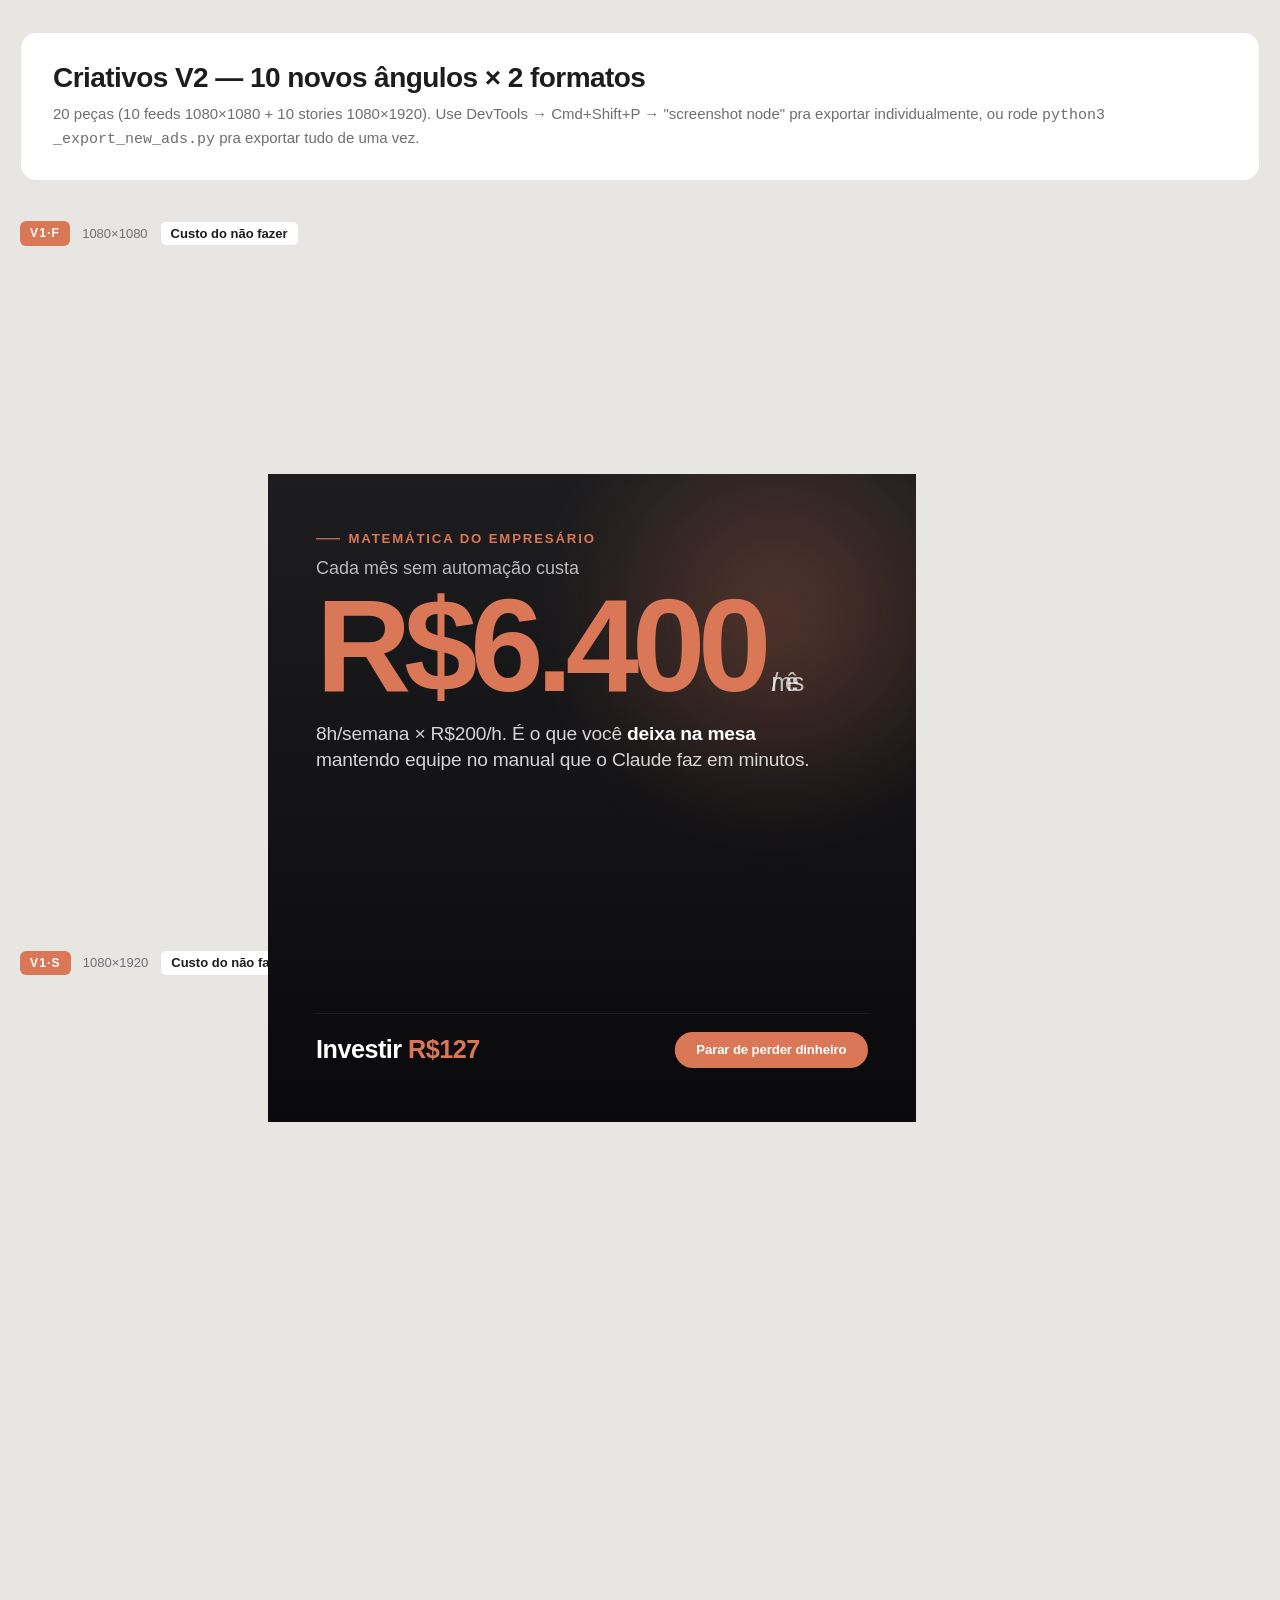
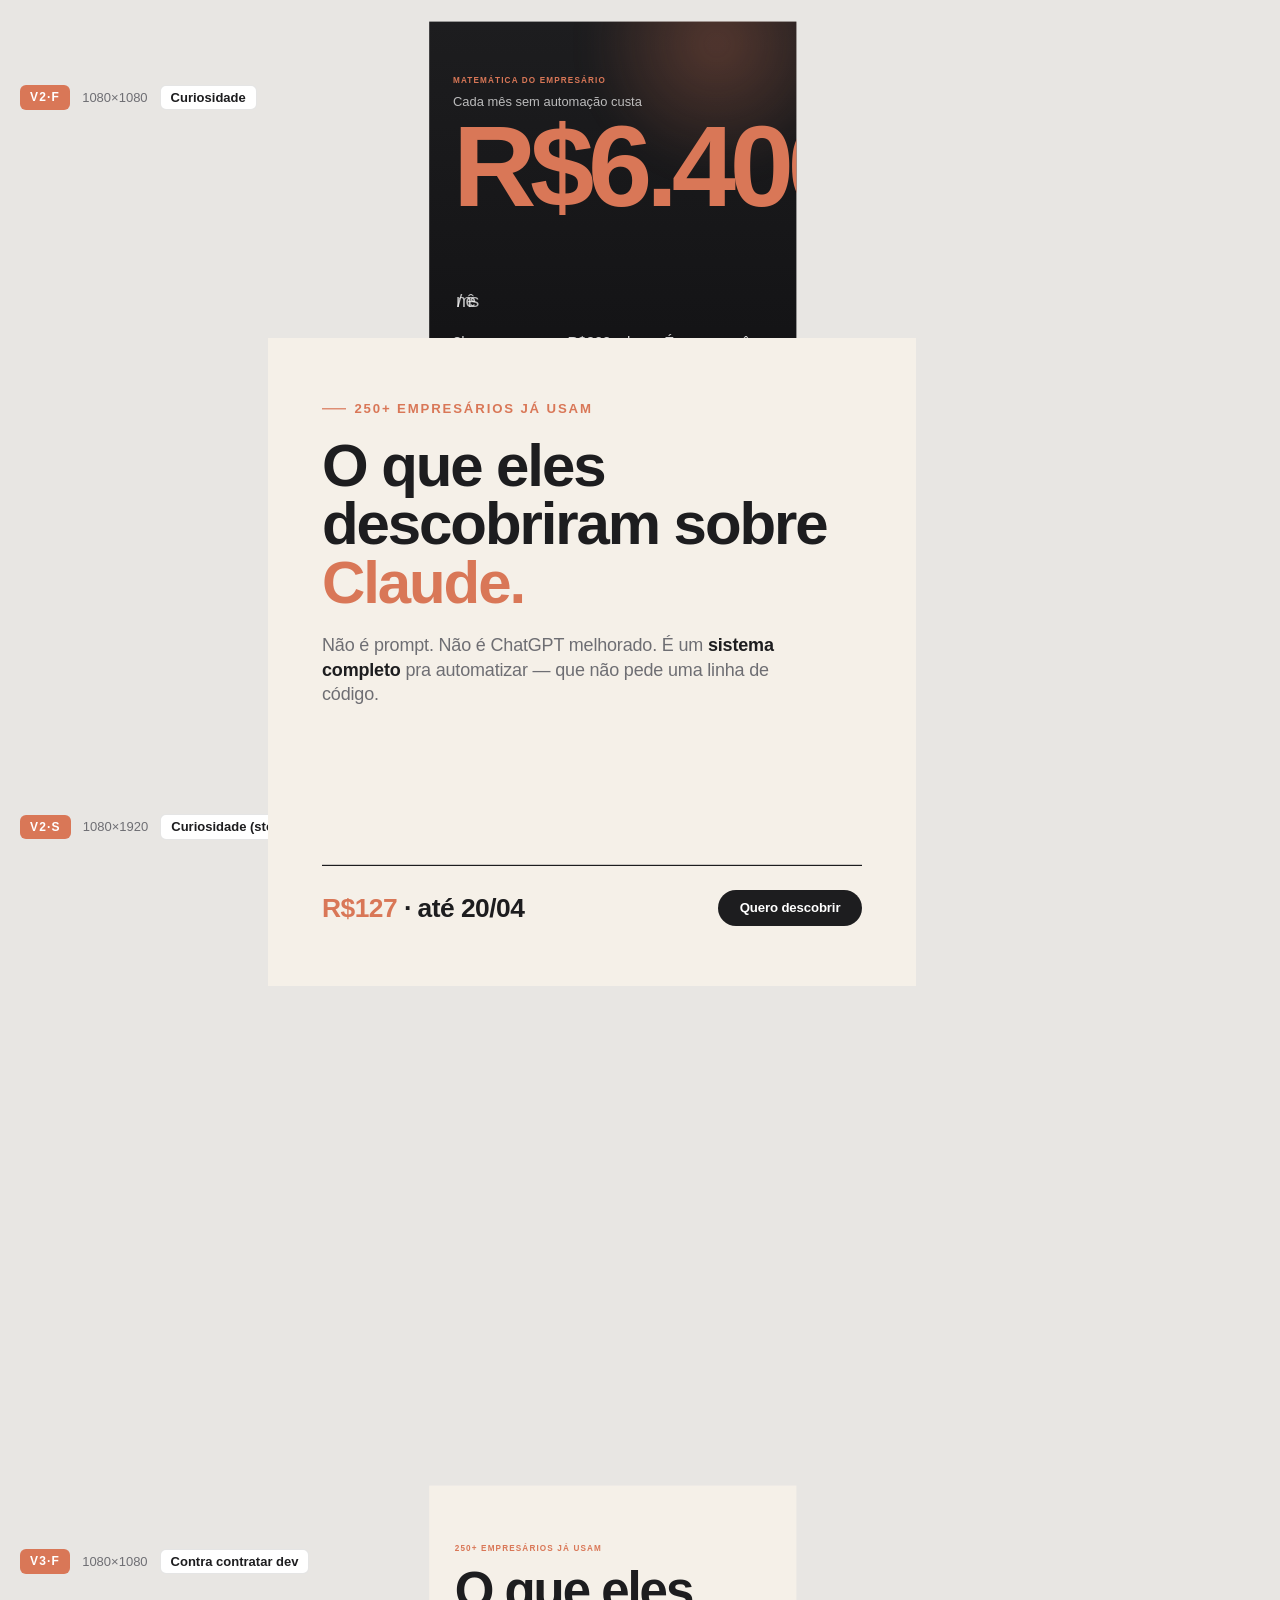
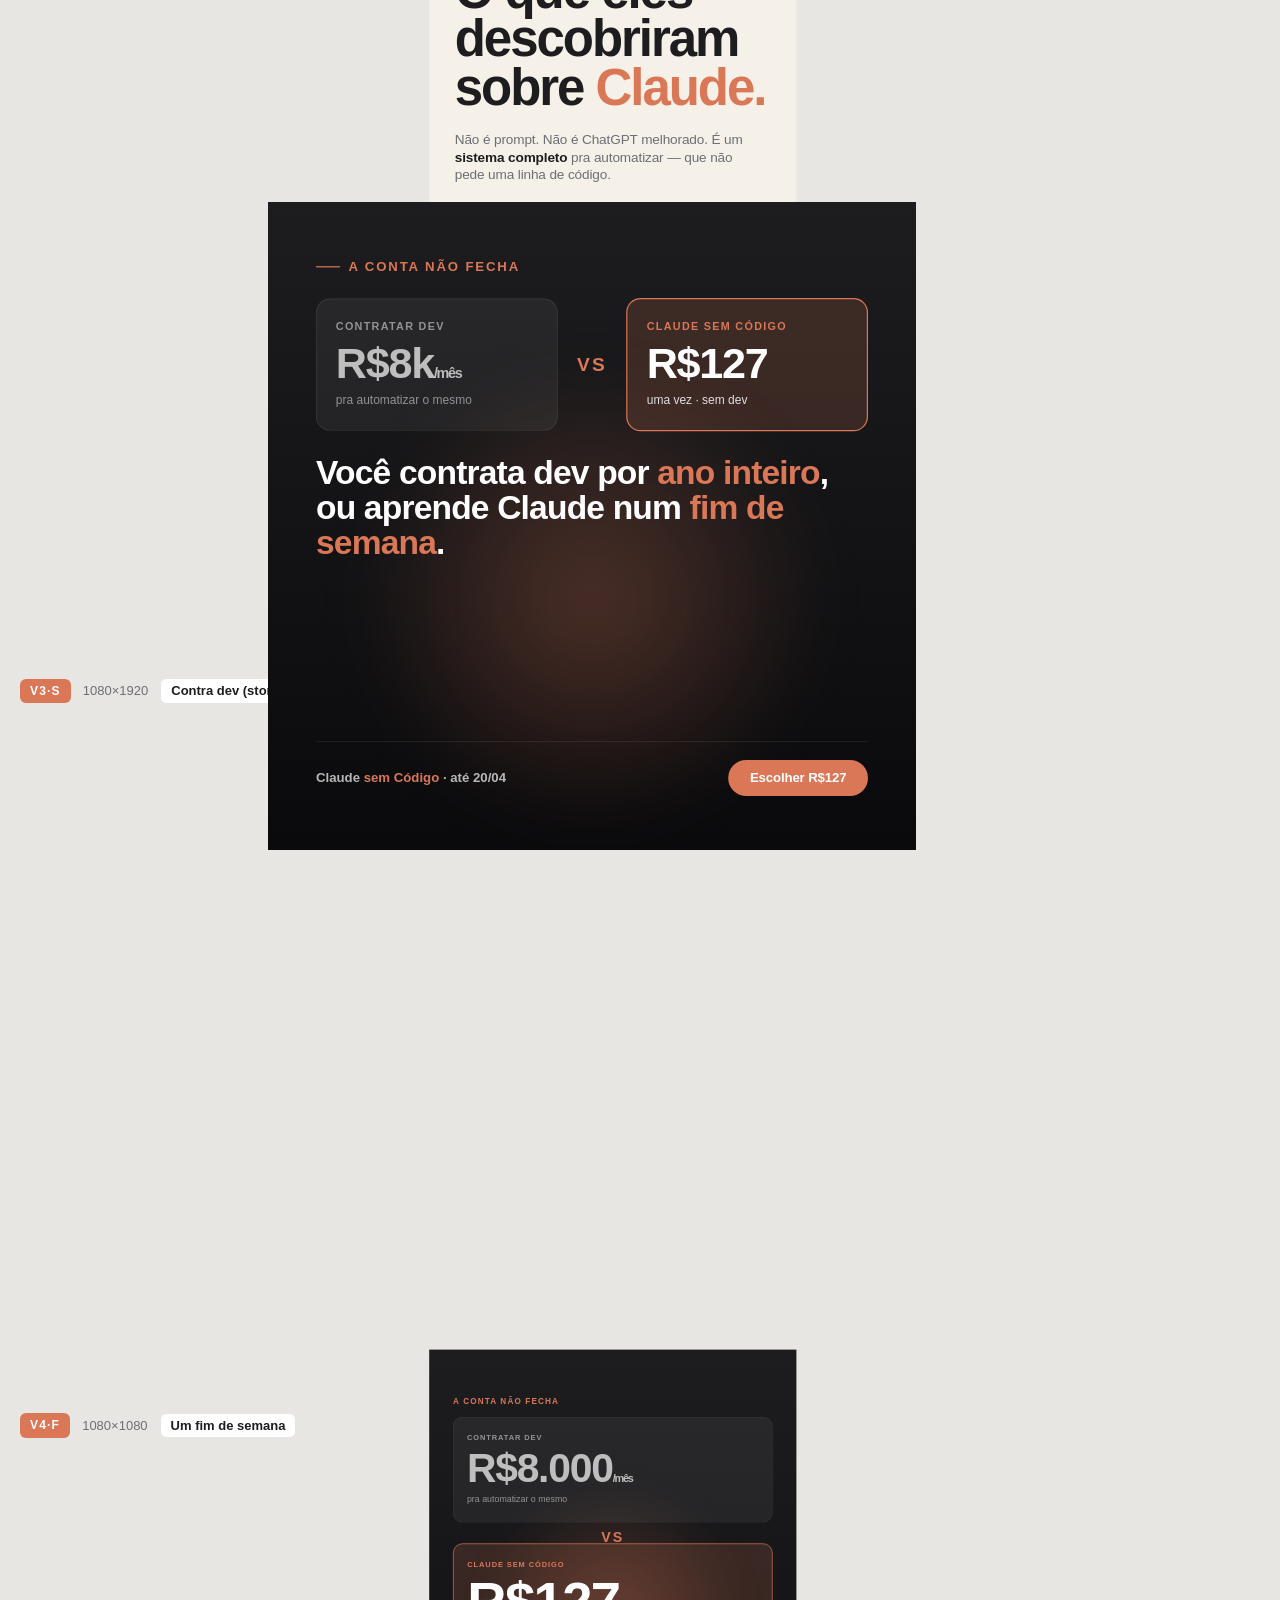
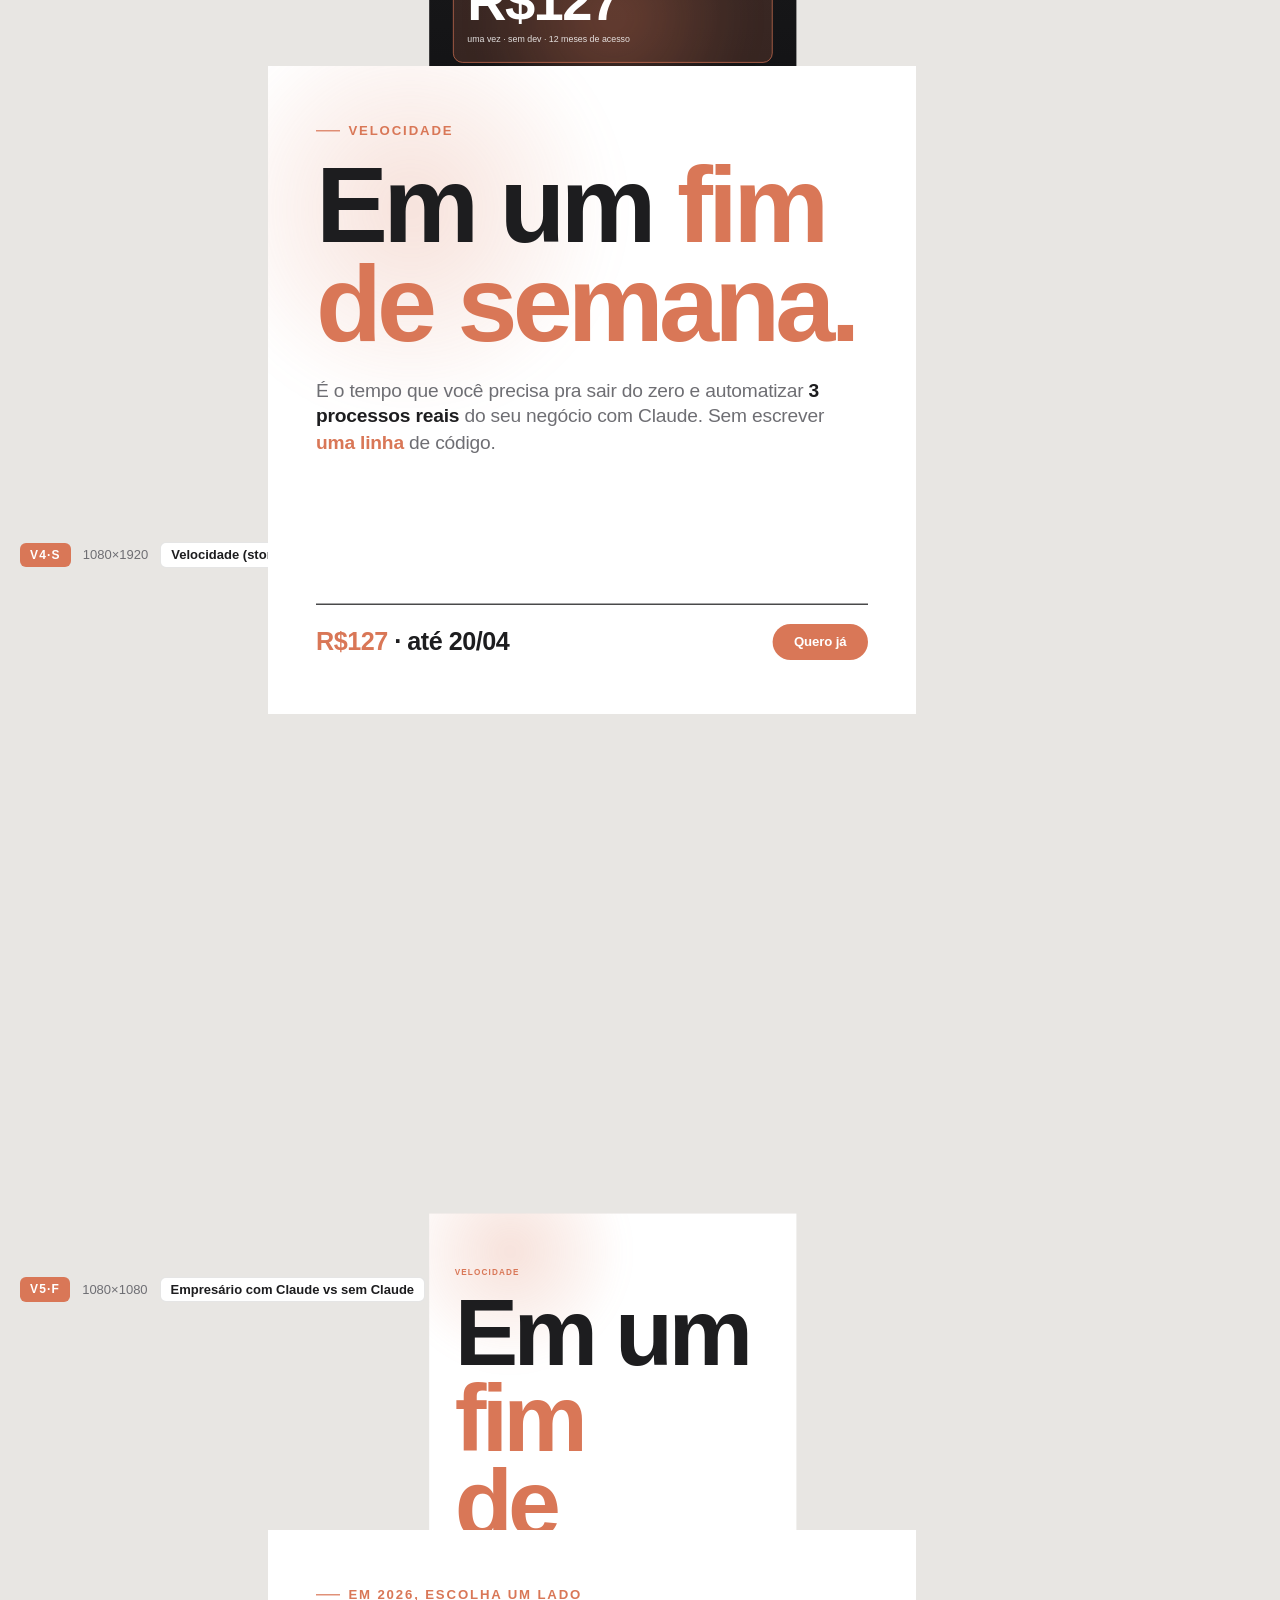
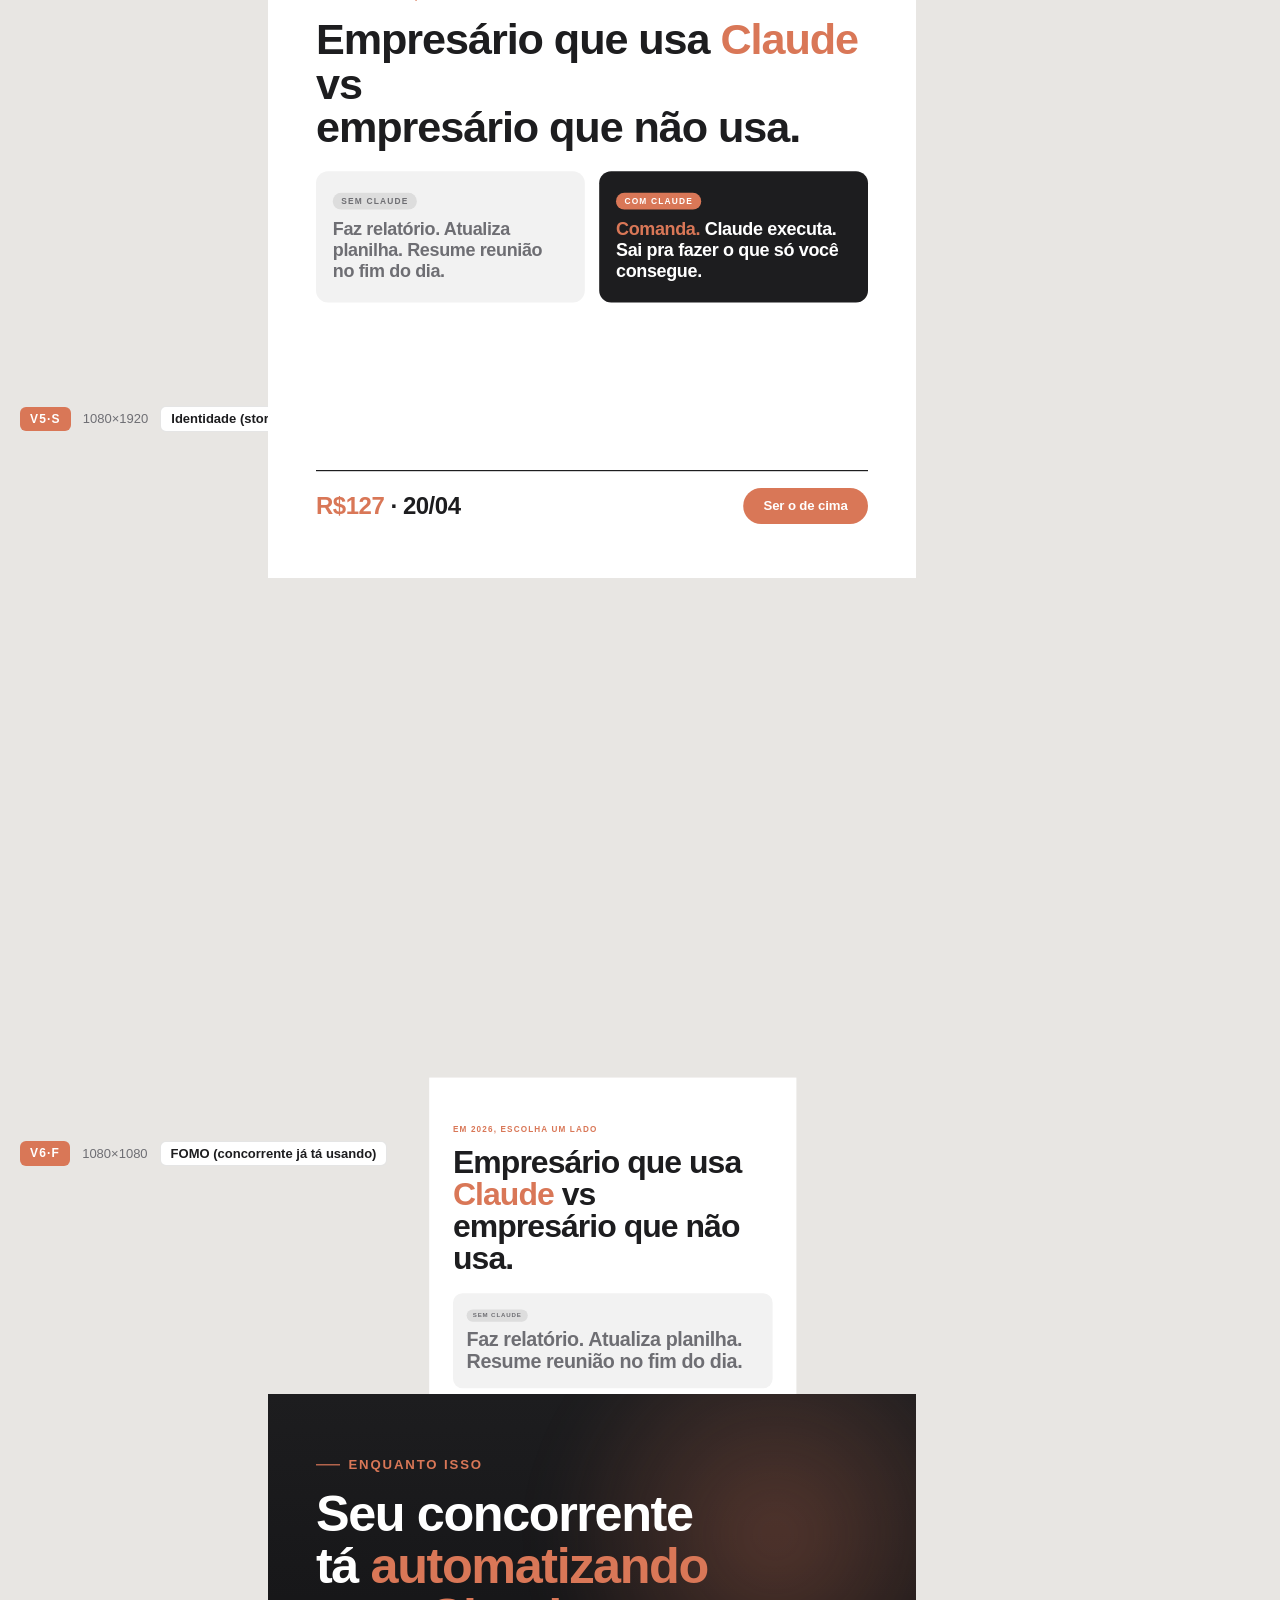
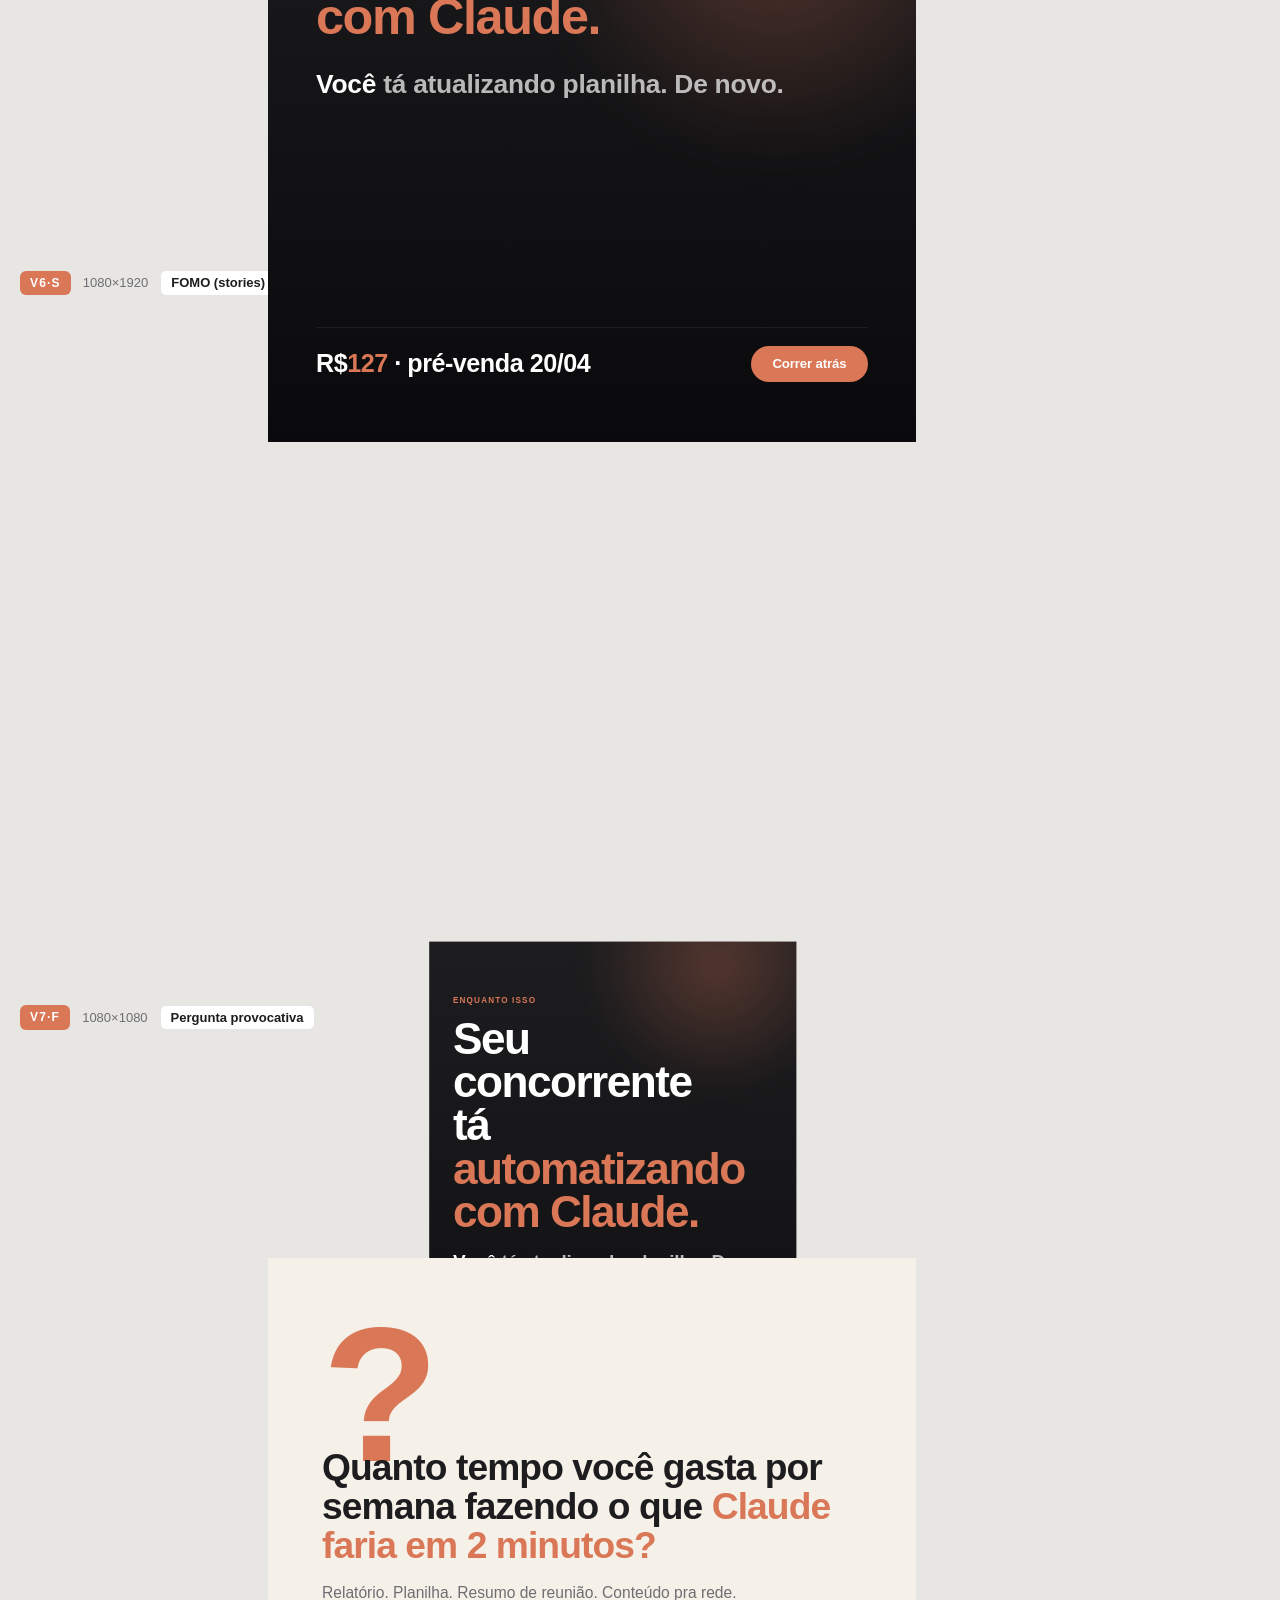
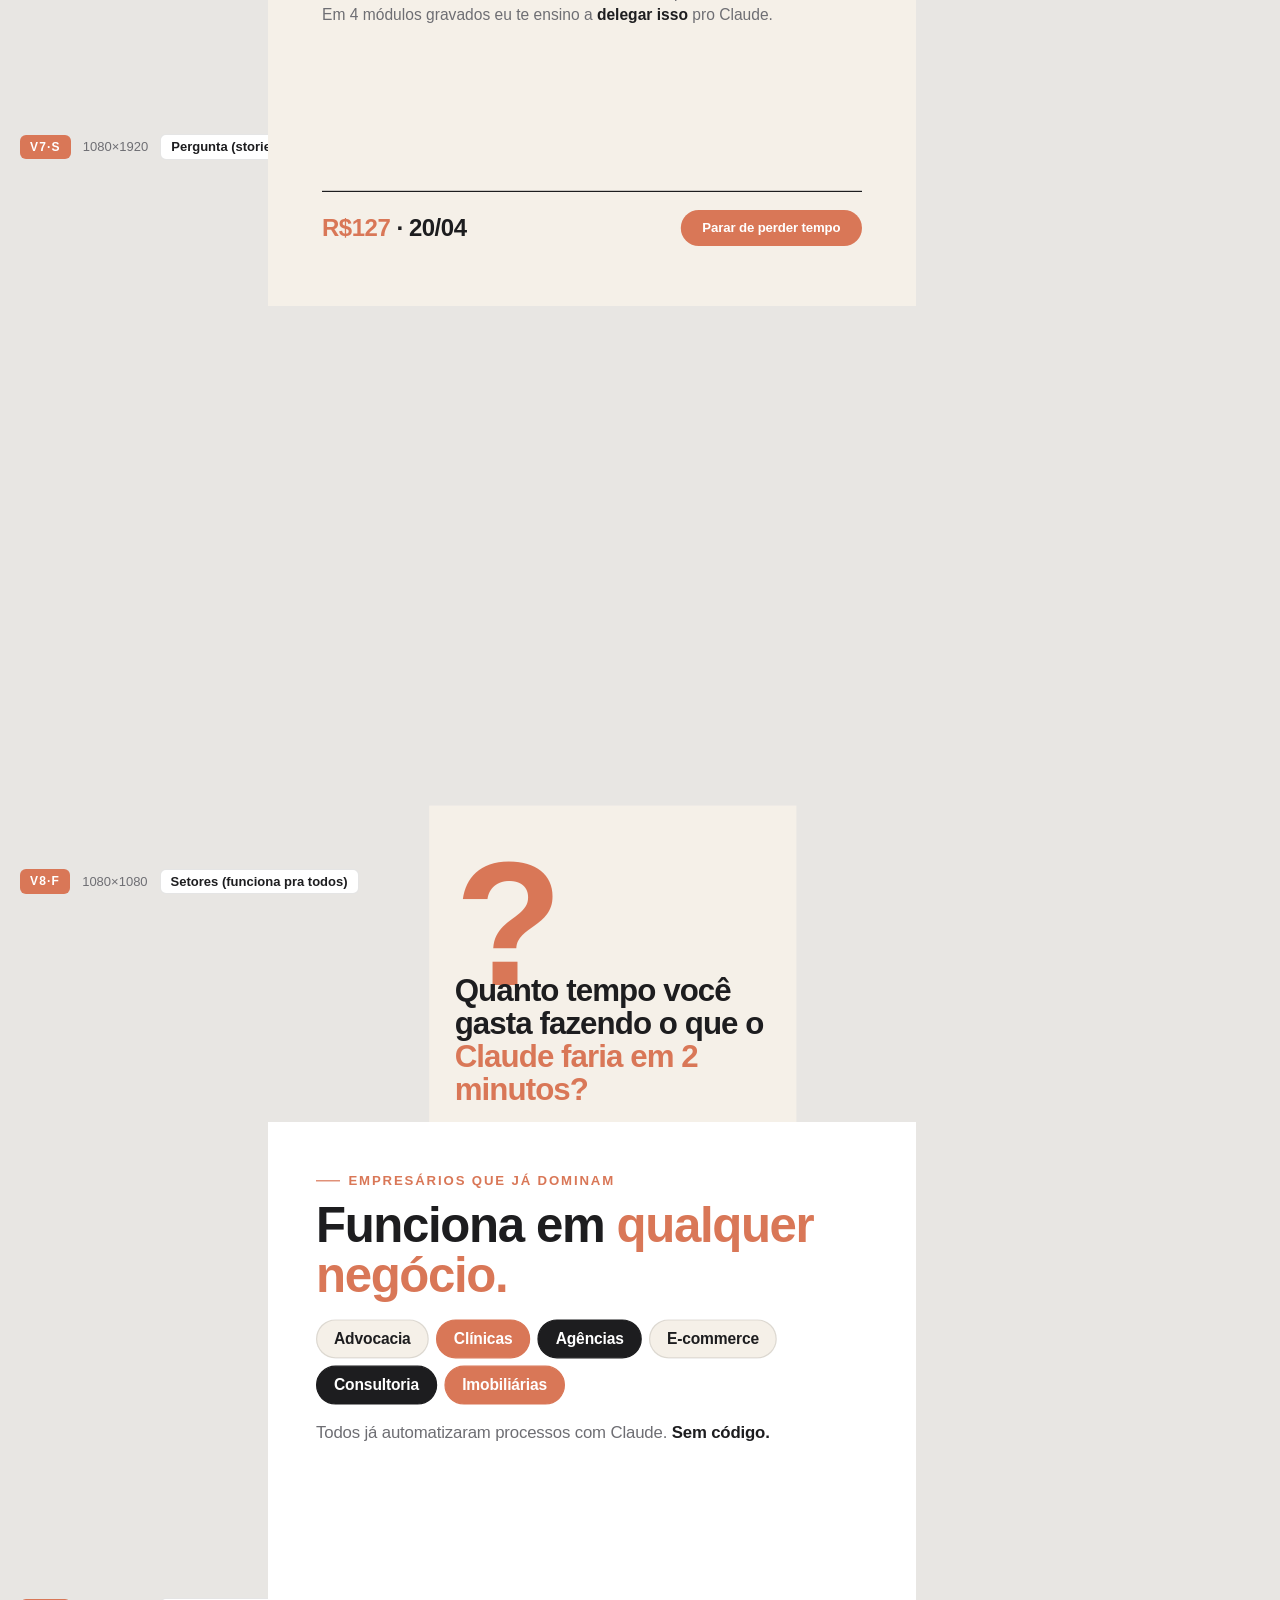
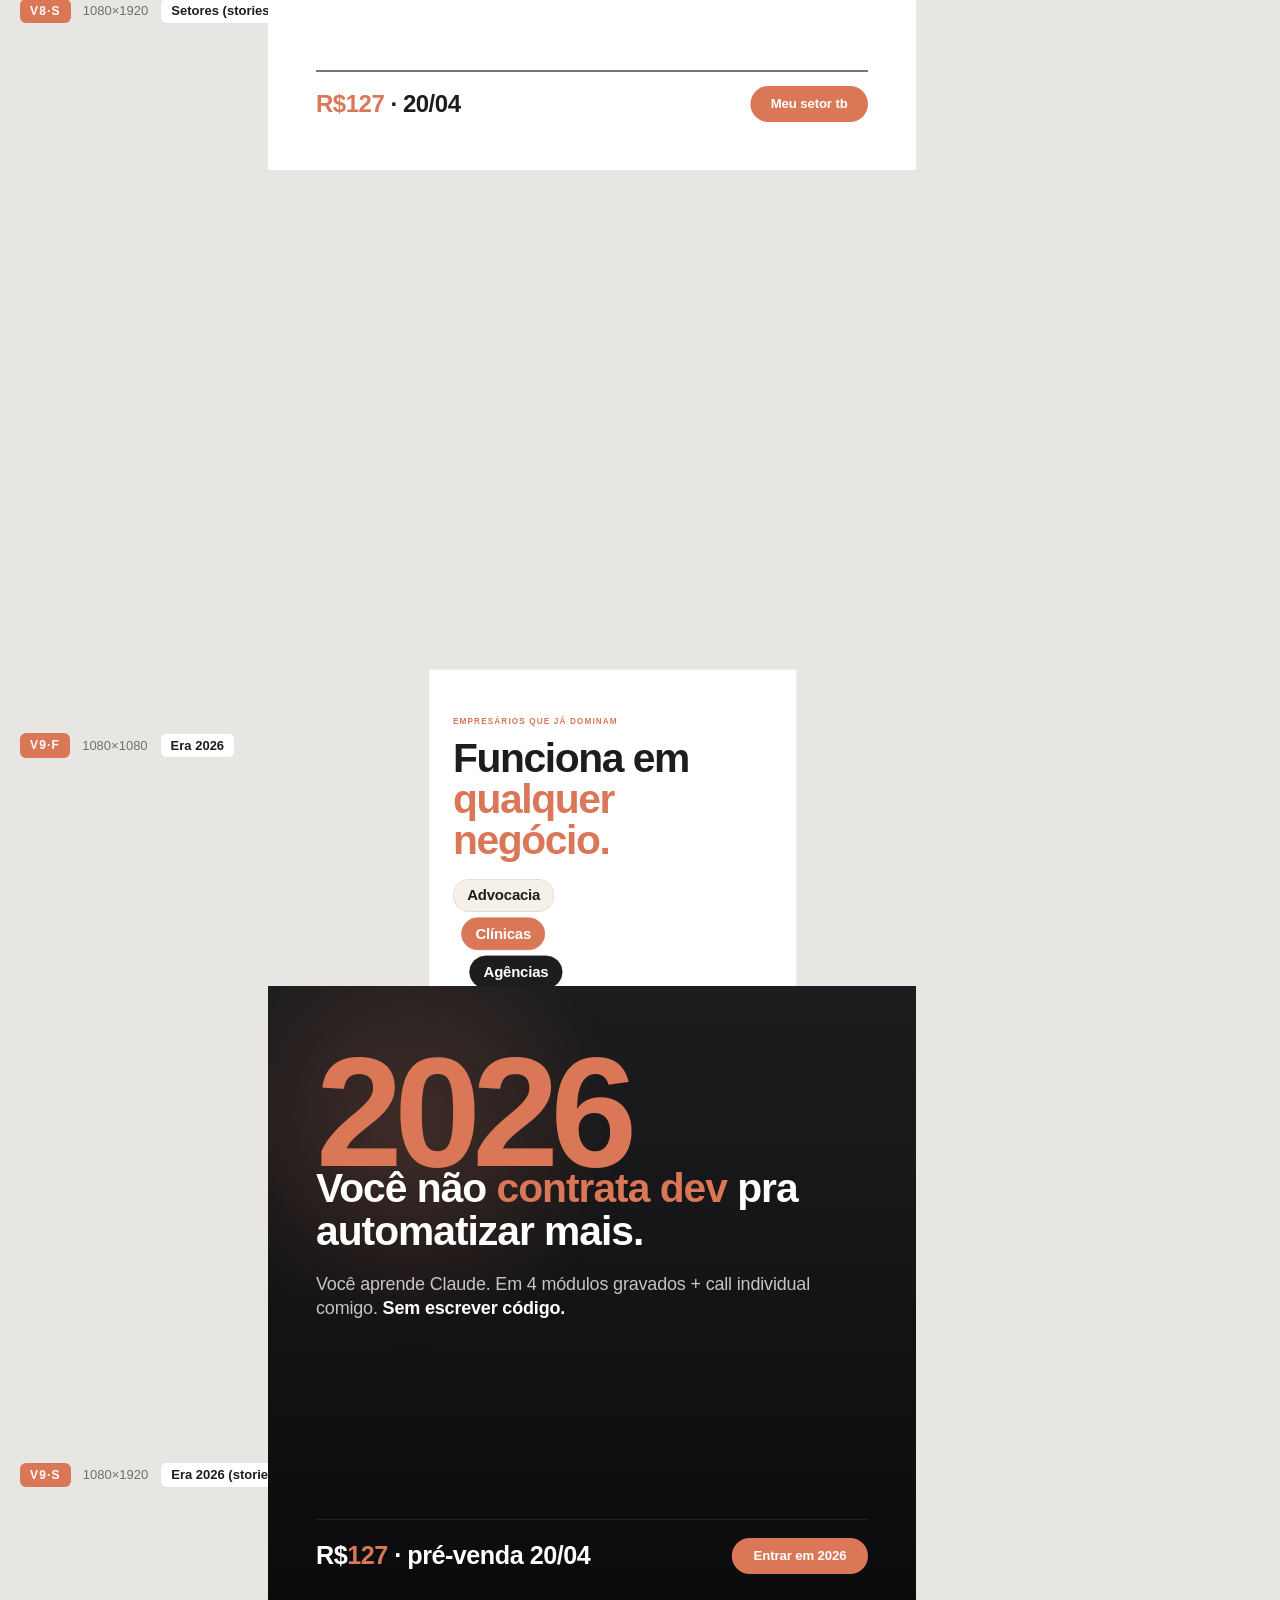
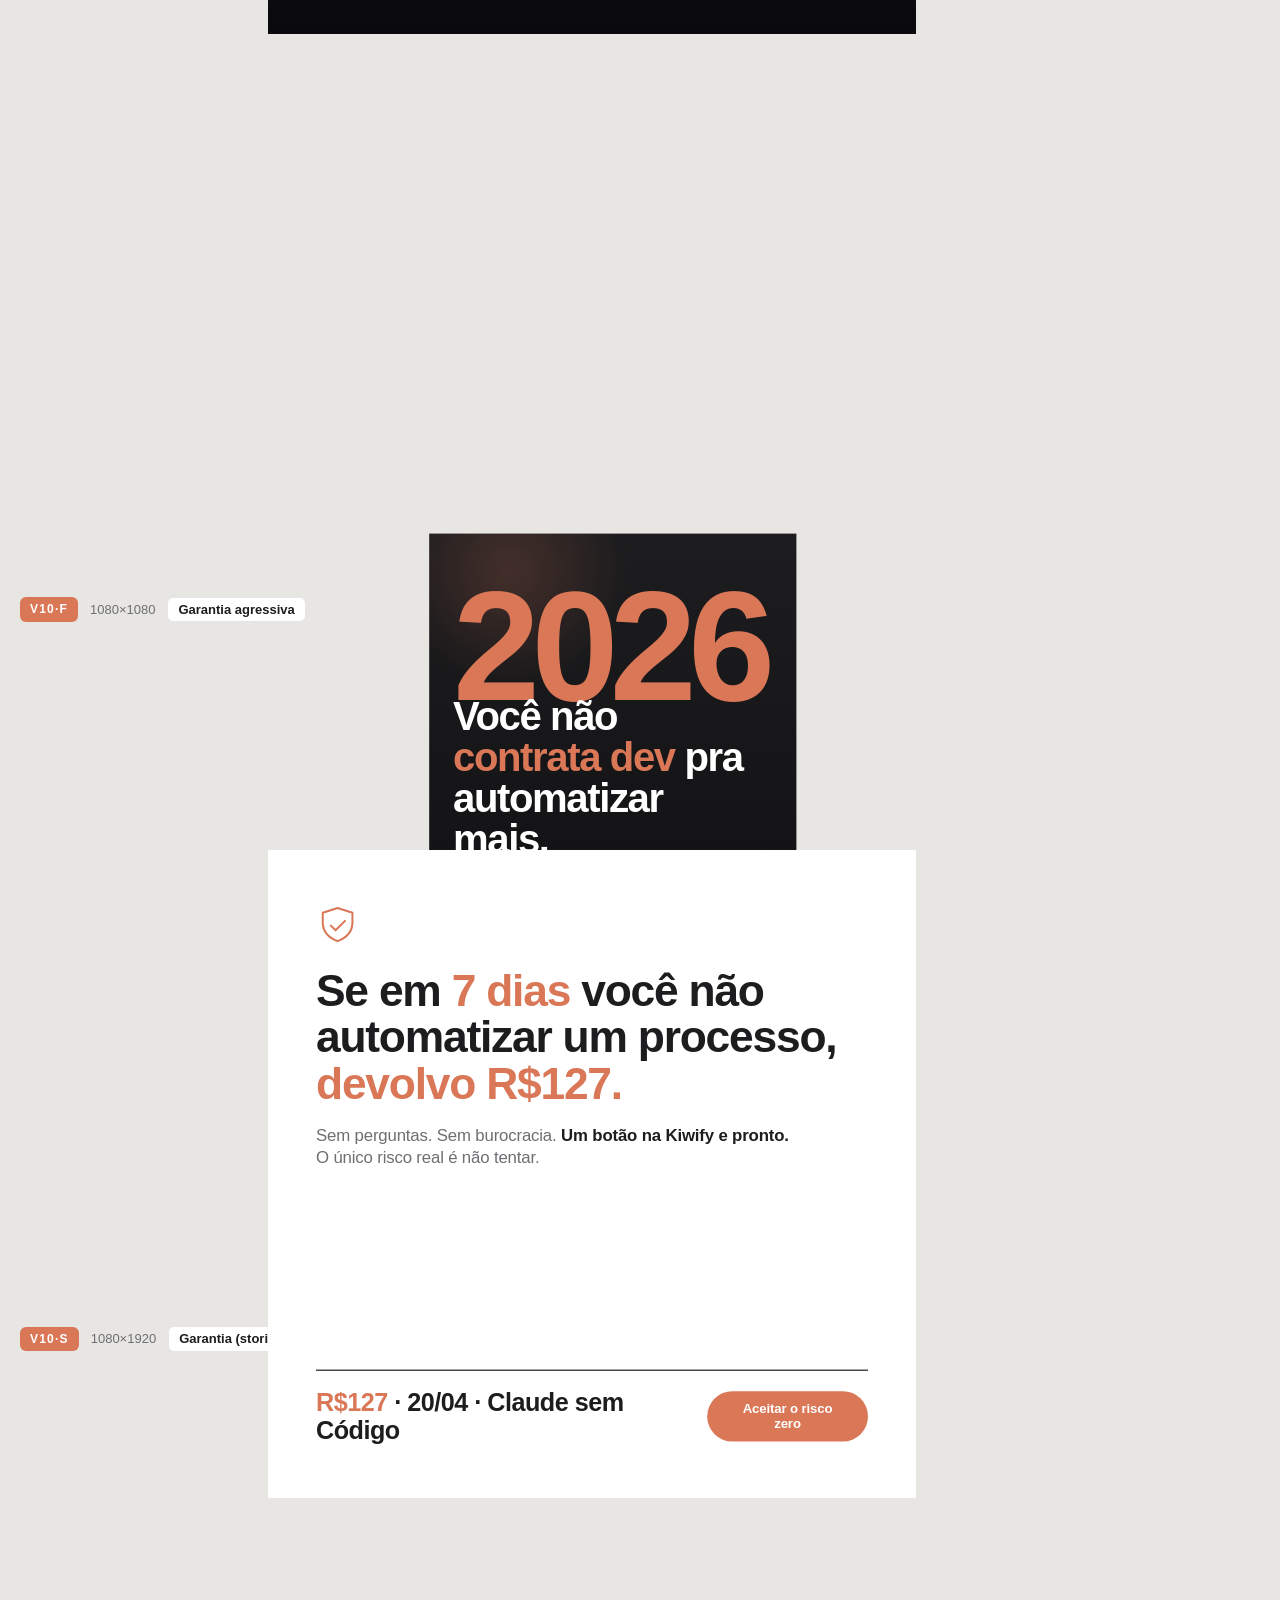
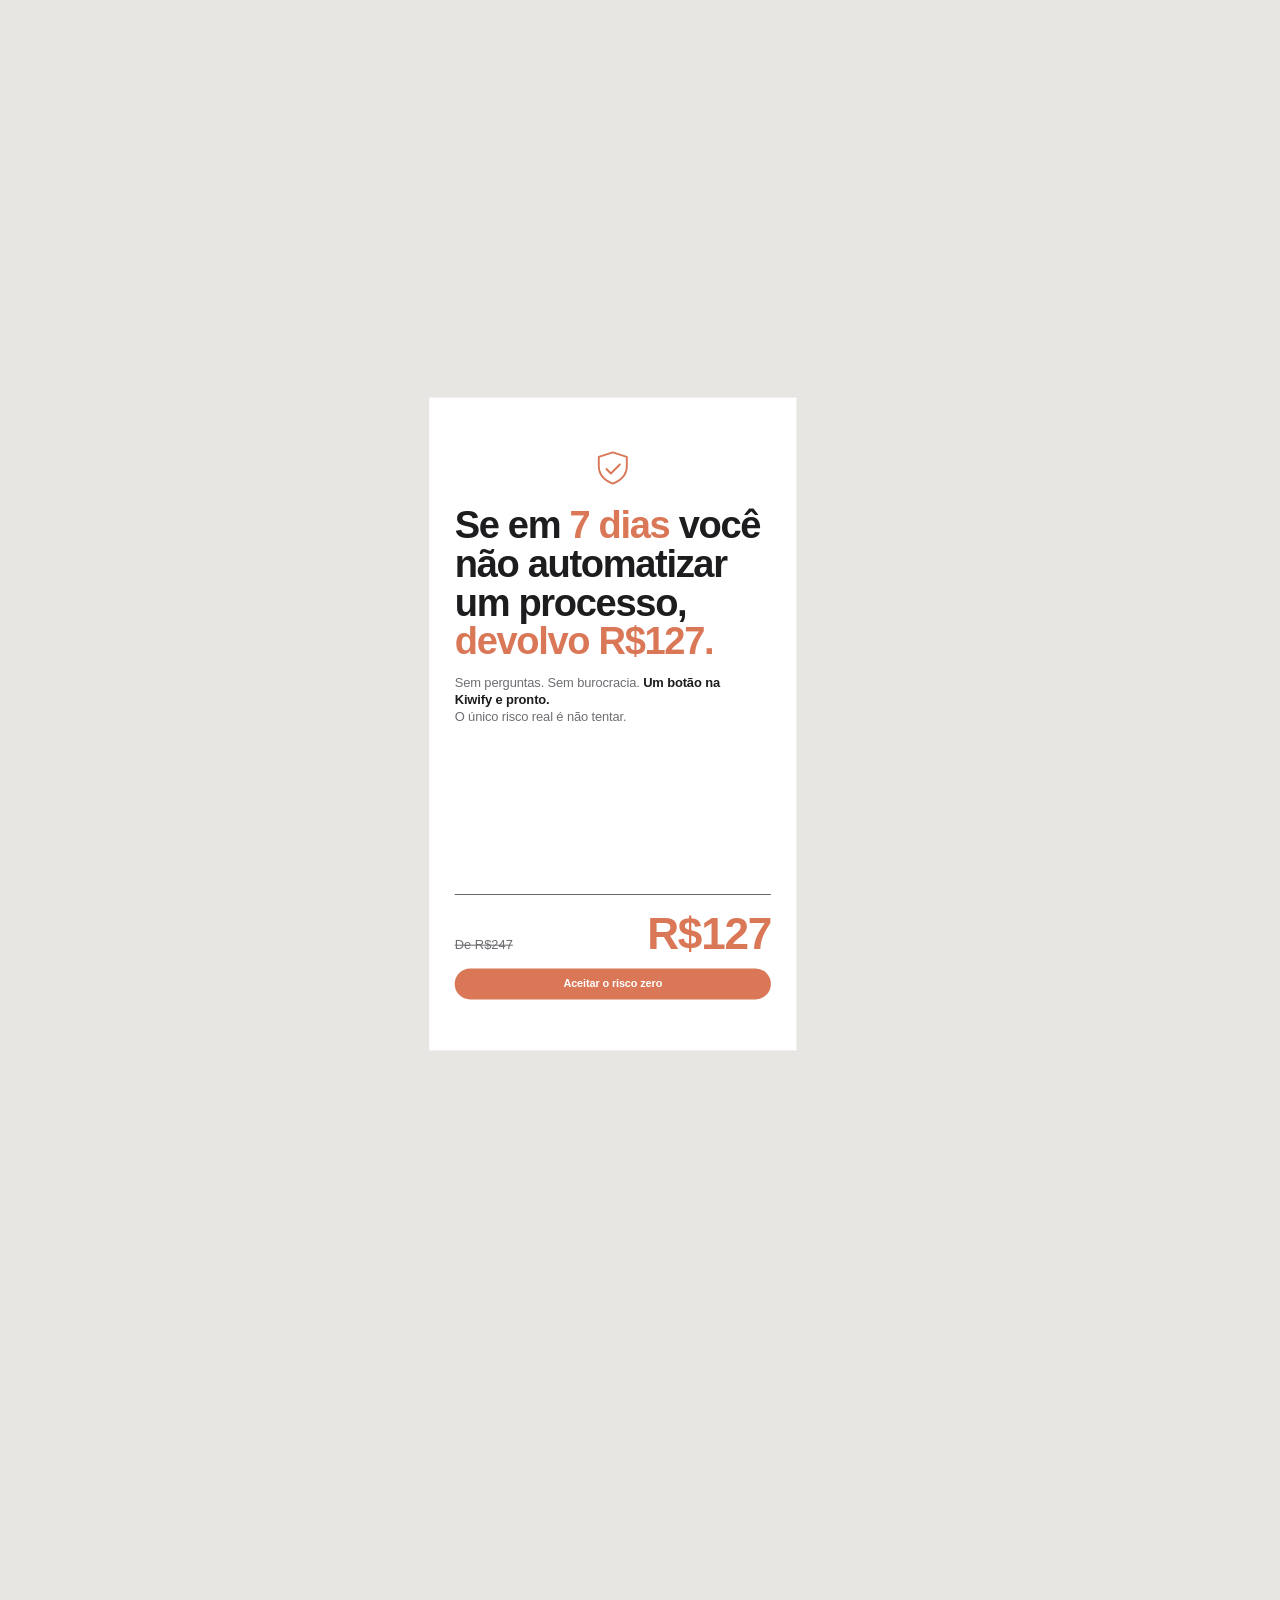
==== ads-v2.html @ 317c06f4 "Add ads-v2.html com 10 novos angulos de copy (20 criativos total) Novos angulos, cada um em feed 108" ====
<!DOCTYPE html>
<html lang="pt-BR">
<head>
<meta charset="UTF-8">
<title>Criativos V2 — Claude sem Código</title>
<style>
*,*::before,*::after{box-sizing:border-box;margin:0;padding:0}

:root{
  --cream:#F5F0E8;--cream-2:#EBE2D3;
  --dark:#1D1D1F;--dark-2:#0A0A0C;--white:#FFFFFF;
  --coral:#D97757;--coral-2:#BE5E3E;
  --muted:#6E6E73;--line:rgba(0,0,0,0.1);
  --font:-apple-system,BlinkMacSystemFont,"SF Pro Display","Helvetica Neue",sans-serif;
}
html,body{font-family:var(--font);background:#E8E6E3;color:var(--dark);line-height:1.2;-webkit-font-smoothing:antialiased}

/* Shell */
.page{max-width:1280px;margin:0 auto;padding:32px 20px 80px}
.page header{background:var(--white);border:1px solid var(--line);border-radius:16px;padding:28px 32px;margin-bottom:40px}
.page h1{font-size:28px;font-weight:700;letter-spacing:-0.02em;margin-bottom:8px}
.page .sub{font-size:15px;color:var(--muted);line-height:1.5}
.creative-wrap{margin-bottom:44px}
.creative-meta{display:flex;align-items:center;gap:12px;margin-bottom:12px;flex-wrap:wrap}
.creative-meta .id{font-size:12px;font-weight:700;letter-spacing:0.1em;background:var(--coral);color:#fff;padding:5px 10px;border-radius:6px}
.creative-meta .tag{font-size:13px;font-weight:500;color:var(--muted)}
.creative-meta .angle{font-size:13px;font-weight:600;color:var(--dark);padding:4px 10px;background:#fff;border:1px solid var(--line);border-radius:6px}

.creative{position:relative;transform-origin:top left;overflow:hidden;font-family:var(--font);color:var(--dark);line-height:1.1}
.feed{width:1080px;height:1080px}
.stories{width:1080px;height:1920px}
.scaled-feed{transform:scale(0.55);margin-bottom:calc(-1080px * 0.45)}
.scaled-stories{transform:scale(0.31);margin-bottom:calc(-1920px * 0.69)}
@media (min-width:900px){
  .scaled-feed{transform:scale(0.6);margin-bottom:calc(-1080px * 0.4)}
  .scaled-stories{transform:scale(0.34);margin-bottom:calc(-1920px * 0.66)}
}

/* ============================================================
   ESTILOS BASE reaproveitados por todos os criativos
   ============================================================ */

/* Eyebrows/kickers */
.eyebrow-coral{font-weight:700;letter-spacing:0.14em;text-transform:uppercase;color:var(--coral)}
.bar-dash{display:inline-flex;align-items:center;gap:14px}
.bar-dash::before{content:"";width:40px;height:2px;background:var(--coral)}

/* Glows */
.glow-coral-tr::before{content:"";position:absolute;top:-20%;right:-20%;width:900px;height:900px;border-radius:50%;background:radial-gradient(circle,rgba(217,119,87,0.3) 0%,transparent 60%);filter:blur(40px);z-index:0}
.glow-coral-tl::before{content:"";position:absolute;top:-15%;left:-15%;width:800px;height:800px;border-radius:50%;background:radial-gradient(circle,rgba(217,119,87,0.22) 0%,transparent 60%);filter:blur(30px);z-index:0}
.glow-coral-center::before{content:"";position:absolute;top:15%;left:50%;transform:translateX(-50%);width:1000px;height:1000px;border-radius:50%;background:radial-gradient(circle,rgba(217,119,87,0.3) 0%,transparent 55%);filter:blur(50px);z-index:0}

/* Base dark / cream / white */
.base-dark{background:linear-gradient(180deg,#1D1D1F 0%,#0A0A0C 100%);color:#fff;position:relative;overflow:hidden}
.base-dark > *{position:relative;z-index:1}
.base-dark strong{color:#fff;font-weight:700}
.base-cream{background:var(--cream);color:var(--dark);position:relative}
.base-white{background:#fff;color:var(--dark);position:relative;overflow:hidden}
.base-white > *{position:relative;z-index:1}

/* Chips/pills compartilhadas */
.chip-dark{display:inline-flex;align-items:baseline;gap:14px;padding:18px 32px;border-radius:28px;background:rgba(255,255,255,0.06);border:1px solid rgba(255,255,255,0.14)}
.chip-dark .old{color:rgba(255,255,255,0.5);text-decoration:line-through;font-weight:500}
.chip-dark .new{color:#fff;font-weight:800;letter-spacing:-0.03em}

/* CTAs */
.cta-coral{background:var(--coral);color:#fff;text-align:center;font-weight:700;letter-spacing:-0.01em;border-radius:999px;display:inline-block}
.cta-dark{background:var(--dark);color:#fff;text-align:center;font-weight:700;letter-spacing:-0.01em;border-radius:999px;display:inline-block}

/* ============================================================
   V1 · CUSTO DO NÃO FAZER (matemática)
   ============================================================ */
.v1-f{padding:90px 80px;display:flex;flex-direction:column;justify-content:space-between}
.v1-f .eye{font-size:22px;margin-bottom:20px}
.v1-f .pre{font-size:30px;font-weight:500;color:rgba(255,255,255,0.7);margin-bottom:14px}
.v1-f .huge{font-size:220px;font-weight:800;line-height:0.9;letter-spacing:-0.055em;color:var(--coral)}
.v1-f .huge small{font-size:42px;color:rgba(255,255,255,0.7);font-weight:500;margin-left:12px}
.v1-f .sub{font-size:32px;font-weight:500;color:rgba(255,255,255,0.82);margin-top:28px;line-height:1.3;max-width:860px;letter-spacing:-0.01em}
.v1-f .sub b{color:#fff;font-weight:800}
.v1-f .foot{display:flex;justify-content:space-between;align-items:center;padding-top:30px;border-top:1px solid rgba(255,255,255,0.15)}
.v1-f .price{font-size:42px;font-weight:800;letter-spacing:-0.02em}
.v1-f .price em{color:var(--coral);font-style:normal}
.v1-f .cta{padding:18px 36px;font-size:22px}

.v1-s{padding:160px 70px;display:flex;flex-direction:column;justify-content:space-between}
.v1-s .eye{font-size:24px;margin-bottom:30px}
.v1-s .pre{font-size:38px;font-weight:500;color:rgba(255,255,255,0.7);margin-bottom:16px}
.v1-s .huge{font-size:340px;font-weight:800;line-height:0.88;letter-spacing:-0.055em;color:var(--coral)}
.v1-s .huge small{font-size:56px;color:rgba(255,255,255,0.7);font-weight:500;margin-left:12px;display:inline-block}
.v1-s .sub{font-size:44px;font-weight:500;color:rgba(255,255,255,0.82);margin-top:40px;line-height:1.3;max-width:900px;letter-spacing:-0.01em}
.v1-s .sub b{color:#fff;font-weight:800}
.v1-s .foot{padding-top:40px;border-top:1px solid rgba(255,255,255,0.15)}
.v1-s .price-row{display:flex;justify-content:space-between;align-items:baseline;margin-bottom:28px}
.v1-s .old{font-size:36px;color:rgba(255,255,255,0.5);text-decoration:line-through;font-weight:500}
.v1-s .new{font-size:128px;font-weight:800;letter-spacing:-0.03em;color:var(--coral)}
.v1-s .cta{display:block;padding:28px 0;font-size:32px}

/* ============================================================
   V2 · CURIOSIDADE (cream, pergunta provocativa)
   ============================================================ */
.v2-f{padding:100px 90px;display:flex;flex-direction:column;justify-content:space-between}
.v2-f .eye{font-size:22px;margin-bottom:32px}
.v2-f .h{font-size:100px;font-weight:800;line-height:0.98;letter-spacing:-0.035em;color:var(--dark);max-width:880px}
.v2-f .h em{color:var(--coral);font-style:normal}
.v2-f .sub{font-size:30px;font-weight:500;color:var(--muted);margin-top:36px;line-height:1.35;max-width:800px;letter-spacing:-0.01em}
.v2-f .sub b{color:var(--dark);font-weight:800}
.v2-f .foot{padding-top:40px;border-top:2px solid var(--dark);display:flex;justify-content:space-between;align-items:center}
.v2-f .price{font-size:44px;font-weight:800;letter-spacing:-0.02em;color:var(--dark)}
.v2-f .price em{color:var(--coral);font-style:normal}
.v2-f .cta{padding:18px 36px;font-size:22px}

.v2-s{padding:170px 75px;display:flex;flex-direction:column;justify-content:space-between}
.v2-s .eye{font-size:24px;margin-bottom:40px}
.v2-s .h{font-size:150px;font-weight:800;line-height:0.95;letter-spacing:-0.04em;color:var(--dark);max-width:940px}
.v2-s .h em{color:var(--coral);font-style:normal}
.v2-s .sub{font-size:40px;font-weight:500;color:var(--muted);margin-top:56px;line-height:1.3;max-width:900px;letter-spacing:-0.01em}
.v2-s .sub b{color:var(--dark);font-weight:800}
.v2-s .foot{padding-top:44px;border-top:2px solid var(--dark)}
.v2-s .price-row{display:flex;justify-content:space-between;align-items:baseline;margin-bottom:32px}
.v2-s .old{font-size:38px;color:var(--muted);text-decoration:line-through;font-weight:500}
.v2-s .new{font-size:130px;font-weight:800;letter-spacing:-0.03em;color:var(--coral)}
.v2-s .cta{display:block;padding:28px 0;font-size:32px}

/* ============================================================
   V3 · CONTRA DEV (comparação de custo)
   ============================================================ */
.v3-f{padding:90px 80px;display:flex;flex-direction:column;justify-content:space-between}
.v3-f .eye{font-size:22px;margin-bottom:24px}
.v3-f .compare{display:grid;grid-template-columns:1fr auto 1fr;gap:32px;align-items:center;margin:40px 0}
.v3-f .col{padding:36px 32px;border-radius:24px}
.v3-f .col.bad{background:rgba(255,255,255,0.06);border:1px solid rgba(255,255,255,0.12)}
.v3-f .col.bad .label{font-size:18px;font-weight:700;letter-spacing:0.12em;text-transform:uppercase;color:rgba(255,255,255,0.5);margin-bottom:14px}
.v3-f .col.bad .val{font-size:72px;font-weight:800;letter-spacing:-0.03em;color:rgba(255,255,255,0.7);line-height:1}
.v3-f .col.bad .sub{font-size:20px;color:rgba(255,255,255,0.5);margin-top:10px}
.v3-f .col.good{background:rgba(217,119,87,0.18);border:2px solid var(--coral)}
.v3-f .col.good .label{font-size:18px;font-weight:700;letter-spacing:0.12em;text-transform:uppercase;color:var(--coral);margin-bottom:14px}
.v3-f .col.good .val{font-size:72px;font-weight:800;letter-spacing:-0.03em;color:#fff;line-height:1}
.v3-f .col.good .sub{font-size:20px;color:rgba(255,255,255,0.85);margin-top:10px}
.v3-f .vs{font-size:32px;color:var(--coral);font-weight:800;letter-spacing:0.12em}
.v3-f .h{font-size:56px;font-weight:800;line-height:1.05;letter-spacing:-0.025em;color:#fff;max-width:880px}
.v3-f .h em{color:var(--coral);font-style:normal}
.v3-f .foot{padding-top:30px;border-top:1px solid rgba(255,255,255,0.15);display:flex;justify-content:space-between;align-items:center;margin-top:auto}
.v3-f .brand{font-size:22px;font-weight:600;color:rgba(255,255,255,0.7)}
.v3-f .brand em{color:var(--coral);font-style:normal;font-weight:800}
.v3-f .cta{padding:18px 36px;font-size:22px}

.v3-s{padding:140px 70px;display:flex;flex-direction:column;justify-content:space-between}
.v3-s .eye{font-size:24px;margin-bottom:32px}
.v3-s .col{padding:48px 40px;border-radius:28px;margin-bottom:24px}
.v3-s .col.bad{background:rgba(255,255,255,0.06);border:1px solid rgba(255,255,255,0.12)}
.v3-s .col.bad .label{font-size:22px;font-weight:700;letter-spacing:0.12em;text-transform:uppercase;color:rgba(255,255,255,0.5);margin-bottom:16px}
.v3-s .col.bad .val{font-size:120px;font-weight:800;letter-spacing:-0.03em;color:rgba(255,255,255,0.7);line-height:1}
.v3-s .col.bad .sub{font-size:26px;color:rgba(255,255,255,0.5);margin-top:12px}
.v3-s .col.good{background:rgba(217,119,87,0.18);border:2px solid var(--coral)}
.v3-s .col.good .label{font-size:22px;font-weight:700;letter-spacing:0.12em;text-transform:uppercase;color:var(--coral);margin-bottom:16px}
.v3-s .col.good .val{font-size:160px;font-weight:800;letter-spacing:-0.03em;color:#fff;line-height:1}
.v3-s .col.good .sub{font-size:26px;color:rgba(255,255,255,0.85);margin-top:12px}
.v3-s .vs-line{text-align:center;font-size:42px;color:var(--coral);font-weight:800;letter-spacing:0.15em;margin:-4px 0}
.v3-s .h{font-size:66px;font-weight:800;line-height:1.05;letter-spacing:-0.025em;color:#fff;margin-top:40px;max-width:900px}
.v3-s .h em{color:var(--coral);font-style:normal}
.v3-s .cta{display:block;padding:28px 0;font-size:32px;margin-top:32px}

/* ============================================================
   V4 · VELOCIDADE (um fim de semana)
   ============================================================ */
.v4-f{padding:90px 80px;display:flex;flex-direction:column;justify-content:space-between}
.v4-f .eye{font-size:22px;margin-bottom:28px}
.v4-f .h{font-size:180px;font-weight:800;line-height:0.92;letter-spacing:-0.045em;color:var(--dark)}
.v4-f .h em{color:var(--coral);font-style:normal}
.v4-f .sub{font-size:32px;font-weight:500;color:var(--muted);margin-top:40px;line-height:1.35;max-width:880px;letter-spacing:-0.01em}
.v4-f .sub b{color:var(--dark);font-weight:800}
.v4-f .sub em{color:var(--coral);font-style:normal;font-weight:800}
.v4-f .foot{padding-top:32px;border-top:2px solid var(--dark);display:flex;justify-content:space-between;align-items:center;margin-top:auto}
.v4-f .price{font-size:42px;font-weight:800;letter-spacing:-0.02em;color:var(--dark)}
.v4-f .price em{color:var(--coral);font-style:normal}
.v4-f .cta{padding:18px 36px;font-size:22px}

.v4-s{padding:160px 75px;display:flex;flex-direction:column;justify-content:space-between}
.v4-s .eye{font-size:24px;margin-bottom:36px}
.v4-s .h{font-size:280px;font-weight:800;line-height:0.9;letter-spacing:-0.05em;color:var(--dark)}
.v4-s .h em{color:var(--coral);font-style:normal}
.v4-s .sub{font-size:42px;font-weight:500;color:var(--muted);margin-top:56px;line-height:1.3;max-width:900px;letter-spacing:-0.01em}
.v4-s .sub b{color:var(--dark);font-weight:800}
.v4-s .sub em{color:var(--coral);font-style:normal;font-weight:800}
.v4-s .foot{padding-top:40px;border-top:2px solid var(--dark)}
.v4-s .price-row{display:flex;justify-content:space-between;align-items:baseline;margin-bottom:32px}
.v4-s .old{font-size:40px;color:var(--muted);text-decoration:line-through;font-weight:500}
.v4-s .new{font-size:132px;font-weight:800;letter-spacing:-0.03em;color:var(--coral)}
.v4-s .cta{display:block;padding:28px 0;font-size:32px}

/* ============================================================
   V5 · IDENTIDADE (quem usa Claude vs quem não usa)
   ============================================================ */
.v5-f{padding:90px 80px;display:flex;flex-direction:column}
.v5-f .eye{font-size:22px;margin-bottom:26px}
.v5-f .h-big{font-size:72px;font-weight:800;line-height:1.02;letter-spacing:-0.025em;color:var(--dark);margin-bottom:36px}
.v5-f .h-big em{color:var(--coral);font-style:normal}
.v5-f .split{display:grid;grid-template-columns:1fr 1fr;gap:24px;margin-bottom:32px}
.v5-f .card{padding:36px 28px;border-radius:20px}
.v5-f .card.without{background:#F2F2F2}
.v5-f .card.without .label{display:inline-block;font-size:14px;font-weight:700;letter-spacing:0.14em;text-transform:uppercase;padding:6px 14px;border-radius:999px;background:#DDD;color:var(--muted);margin-bottom:16px}
.v5-f .card.without .txt{font-size:30px;font-weight:700;line-height:1.15;color:var(--muted);letter-spacing:-0.02em}
.v5-f .card.with{background:var(--dark);color:#fff}
.v5-f .card.with .label{display:inline-block;font-size:14px;font-weight:700;letter-spacing:0.14em;text-transform:uppercase;padding:6px 14px;border-radius:999px;background:var(--coral);color:#fff;margin-bottom:16px}
.v5-f .card.with .txt{font-size:30px;font-weight:700;line-height:1.15;color:#fff;letter-spacing:-0.02em}
.v5-f .card.with .txt em{color:var(--coral);font-style:normal}
.v5-f .foot{padding-top:28px;border-top:2px solid var(--dark);display:flex;justify-content:space-between;align-items:center;margin-top:auto}
.v5-f .price{font-size:40px;font-weight:800;letter-spacing:-0.02em;color:var(--dark)}
.v5-f .price em{color:var(--coral);font-style:normal}
.v5-f .cta{padding:18px 34px;font-size:22px}

.v5-s{padding:140px 70px;display:flex;flex-direction:column}
.v5-s .eye{font-size:24px;margin-bottom:36px}
.v5-s .h-big{font-size:94px;font-weight:800;line-height:1;letter-spacing:-0.03em;color:var(--dark);margin-bottom:56px;max-width:900px}
.v5-s .h-big em{color:var(--coral);font-style:normal}
.v5-s .split{display:flex;flex-direction:column;gap:24px;margin-bottom:48px}
.v5-s .card{padding:48px 40px;border-radius:28px}
.v5-s .card.without{background:#F2F2F2}
.v5-s .card.without .label{display:inline-block;font-size:18px;font-weight:700;letter-spacing:0.14em;text-transform:uppercase;padding:8px 18px;border-radius:999px;background:#DDD;color:var(--muted);margin-bottom:20px}
.v5-s .card.without .txt{font-size:58px;font-weight:700;line-height:1.1;color:var(--muted);letter-spacing:-0.02em}
.v5-s .card.with{background:var(--dark);color:#fff}
.v5-s .card.with .label{display:inline-block;font-size:18px;font-weight:700;letter-spacing:0.14em;text-transform:uppercase;padding:8px 18px;border-radius:999px;background:var(--coral);color:#fff;margin-bottom:20px}
.v5-s .card.with .txt{font-size:58px;font-weight:700;line-height:1.1;color:#fff;letter-spacing:-0.02em}
.v5-s .card.with .txt em{color:var(--coral);font-style:normal}
.v5-s .foot{padding-top:36px;border-top:2px solid var(--dark);margin-top:auto}
.v5-s .price-row{display:flex;justify-content:space-between;align-items:baseline;margin-bottom:30px}
.v5-s .old{font-size:38px;color:var(--muted);text-decoration:line-through;font-weight:500}
.v5-s .new{font-size:126px;font-weight:800;letter-spacing:-0.03em;color:var(--coral)}
.v5-s .cta{display:block;padding:28px 0;font-size:32px}

/* ============================================================
   V6 · FOMO (concorrente avançando)
   ============================================================ */
.v6-f{padding:100px 80px;display:flex;flex-direction:column;justify-content:space-between}
.v6-f .eye{font-size:22px;margin-bottom:28px}
.v6-f .h{font-size:84px;font-weight:800;line-height:1.02;letter-spacing:-0.028em;color:#fff;margin-bottom:24px}
.v6-f .h em{color:var(--coral);font-style:normal}
.v6-f .counter{font-size:44px;font-weight:600;color:rgba(255,255,255,0.7);margin-top:40px;letter-spacing:-0.01em;line-height:1.3}
.v6-f .counter b{color:#fff;font-weight:800}
.v6-f .foot{padding-top:30px;border-top:1px solid rgba(255,255,255,0.15);display:flex;justify-content:space-between;align-items:center}
.v6-f .price{font-size:42px;font-weight:800;letter-spacing:-0.02em}
.v6-f .price em{color:var(--coral);font-style:normal}
.v6-f .cta{padding:18px 36px;font-size:22px}

.v6-s{padding:160px 70px;display:flex;flex-direction:column;justify-content:space-between}
.v6-s .eye{font-size:24px;margin-bottom:36px}
.v6-s .h{font-size:130px;font-weight:800;line-height:0.98;letter-spacing:-0.035em;color:#fff;margin-bottom:32px}
.v6-s .h em{color:var(--coral);font-style:normal}
.v6-s .counter{font-size:56px;font-weight:600;color:rgba(255,255,255,0.7);margin-top:48px;letter-spacing:-0.01em;line-height:1.25}
.v6-s .counter b{color:#fff;font-weight:800}
.v6-s .foot{padding-top:40px;border-top:1px solid rgba(255,255,255,0.15)}
.v6-s .price-row{display:flex;justify-content:space-between;align-items:baseline;margin-bottom:28px}
.v6-s .old{font-size:38px;color:rgba(255,255,255,0.5);text-decoration:line-through;font-weight:500}
.v6-s .new{font-size:128px;font-weight:800;letter-spacing:-0.03em;color:var(--coral)}
.v6-s .cta{display:block;padding:28px 0;font-size:32px}

/* ============================================================
   V7 · PERGUNTA PROVOCATIVA
   ============================================================ */
.v7-f{padding:100px 90px;display:flex;flex-direction:column;justify-content:space-between}
.v7-f .mark{font-size:320px;font-weight:800;line-height:0.8;color:var(--coral);letter-spacing:-0.1em;margin-bottom:-40px}
.v7-f .h{font-size:62px;font-weight:800;line-height:1.05;letter-spacing:-0.025em;color:var(--dark);max-width:860px}
.v7-f .h em{color:var(--coral);font-style:normal}
.v7-f .sub{font-size:26px;font-weight:500;color:var(--muted);margin-top:28px;line-height:1.4;max-width:780px}
.v7-f .sub b{color:var(--dark);font-weight:800}
.v7-f .foot{padding-top:30px;border-top:2px solid var(--dark);display:flex;justify-content:space-between;align-items:center;margin-top:auto}
.v7-f .price{font-size:40px;font-weight:800;letter-spacing:-0.02em;color:var(--dark)}
.v7-f .price em{color:var(--coral);font-style:normal}
.v7-f .cta{padding:18px 36px;font-size:22px}

.v7-s{padding:140px 75px;display:flex;flex-direction:column;justify-content:space-between}
.v7-s .mark{font-size:520px;font-weight:800;line-height:0.8;color:var(--coral);letter-spacing:-0.1em;margin-bottom:-60px}
.v7-s .h{font-size:92px;font-weight:800;line-height:1.05;letter-spacing:-0.03em;color:var(--dark);max-width:920px}
.v7-s .h em{color:var(--coral);font-style:normal}
.v7-s .sub{font-size:36px;font-weight:500;color:var(--muted);margin-top:40px;line-height:1.3;max-width:880px}
.v7-s .sub b{color:var(--dark);font-weight:800}
.v7-s .foot{padding-top:40px;border-top:2px solid var(--dark);margin-top:auto}
.v7-s .price-row{display:flex;justify-content:space-between;align-items:baseline;margin-bottom:30px}
.v7-s .old{font-size:38px;color:var(--muted);text-decoration:line-through;font-weight:500}
.v7-s .new{font-size:128px;font-weight:800;letter-spacing:-0.03em;color:var(--coral)}
.v7-s .cta{display:block;padding:28px 0;font-size:32px}

/* ============================================================
   V8 · SETORES (funciona pra todos)
   ============================================================ */
.v8-f{padding:80px 80px;display:flex;flex-direction:column;justify-content:space-between}
.v8-f .eye{font-size:22px;margin-bottom:20px}
.v8-f .h{font-size:82px;font-weight:800;line-height:1.02;letter-spacing:-0.028em;color:var(--dark);margin-bottom:32px}
.v8-f .h em{color:var(--coral);font-style:normal}
.v8-f .sectors{display:flex;flex-wrap:wrap;gap:12px;margin-bottom:28px}
.v8-f .sector{padding:16px 28px;border-radius:999px;font-size:26px;font-weight:700;letter-spacing:-0.01em;background:var(--cream);border:2px solid var(--line);color:var(--dark)}
.v8-f .sector.coral{background:var(--coral);color:#fff;border-color:var(--coral)}
.v8-f .sector.dark{background:var(--dark);color:#fff;border-color:var(--dark)}
.v8-f .sub{font-size:28px;font-weight:500;color:var(--muted);line-height:1.3;letter-spacing:-0.01em;max-width:800px}
.v8-f .sub b{color:var(--dark);font-weight:800}
.v8-f .foot{padding-top:24px;border-top:2px solid var(--dark);display:flex;justify-content:space-between;align-items:center;margin-top:auto}
.v8-f .price{font-size:40px;font-weight:800;letter-spacing:-0.02em;color:var(--dark)}
.v8-f .price em{color:var(--coral);font-style:normal}
.v8-f .cta{padding:18px 34px;font-size:22px}

.v8-s{padding:140px 70px;display:flex;flex-direction:column;justify-content:space-between}
.v8-s .eye{font-size:24px;margin-bottom:34px}
.v8-s .h{font-size:120px;font-weight:800;line-height:1;letter-spacing:-0.035em;color:var(--dark);margin-bottom:56px}
.v8-s .h em{color:var(--coral);font-style:normal}
.v8-s .sectors{display:flex;flex-direction:column;gap:16px;margin-bottom:48px}
.v8-s .sector{padding:22px 40px;border-radius:999px;font-size:44px;font-weight:700;letter-spacing:-0.015em;background:var(--cream);border:2px solid var(--line);color:var(--dark);align-self:flex-start}
.v8-s .sector.coral{background:var(--coral);color:#fff;border-color:var(--coral);margin-left:24px}
.v8-s .sector.dark{background:var(--dark);color:#fff;border-color:var(--dark);margin-left:48px}
.v8-s .sector.plain-2{margin-left:32px}
.v8-s .sub{font-size:36px;font-weight:500;color:var(--muted);line-height:1.3;letter-spacing:-0.01em;max-width:860px}
.v8-s .sub b{color:var(--dark);font-weight:800}
.v8-s .foot{padding-top:40px;border-top:2px solid var(--dark);margin-top:auto}
.v8-s .price-row{display:flex;justify-content:space-between;align-items:baseline;margin-bottom:30px}
.v8-s .old{font-size:38px;color:var(--muted);text-decoration:line-through;font-weight:500}
.v8-s .new{font-size:128px;font-weight:800;letter-spacing:-0.03em;color:var(--coral)}
.v8-s .cta{display:block;padding:28px 0;font-size:32px}

/* ============================================================
   V9 · ERA 2025
   ============================================================ */
.v9-f{padding:100px 80px;display:flex;flex-direction:column;justify-content:space-between}
.v9-f .year{font-size:260px;font-weight:800;line-height:0.85;letter-spacing:-0.055em;color:var(--coral);margin-bottom:-20px}
.v9-f .h{font-size:68px;font-weight:800;line-height:1.05;letter-spacing:-0.025em;color:#fff;max-width:880px}
.v9-f .h em{color:var(--coral);font-style:normal}
.v9-f .sub{font-size:30px;font-weight:500;color:rgba(255,255,255,0.75);margin-top:32px;line-height:1.35;max-width:840px;letter-spacing:-0.01em}
.v9-f .sub b{color:#fff;font-weight:800}
.v9-f .foot{padding-top:30px;border-top:1px solid rgba(255,255,255,0.15);display:flex;justify-content:space-between;align-items:center;margin-top:auto}
.v9-f .price{font-size:42px;font-weight:800;letter-spacing:-0.02em;color:#fff}
.v9-f .price em{color:var(--coral);font-style:normal}
.v9-f .cta{padding:18px 36px;font-size:22px}

.v9-s{padding:140px 70px;display:flex;flex-direction:column;justify-content:space-between}
.v9-s .year{font-size:460px;font-weight:800;line-height:0.82;letter-spacing:-0.055em;color:var(--coral);margin-bottom:-40px}
.v9-s .h{font-size:118px;font-weight:800;line-height:1.02;letter-spacing:-0.035em;color:#fff;max-width:920px}
.v9-s .h em{color:var(--coral);font-style:normal}
.v9-s .sub{font-size:40px;font-weight:500;color:rgba(255,255,255,0.78);margin-top:44px;line-height:1.3;max-width:900px;letter-spacing:-0.01em}
.v9-s .sub b{color:#fff;font-weight:800}
.v9-s .foot{padding-top:40px;border-top:1px solid rgba(255,255,255,0.15);margin-top:auto}
.v9-s .price-row{display:flex;justify-content:space-between;align-items:baseline;margin-bottom:28px}
.v9-s .old{font-size:38px;color:rgba(255,255,255,0.5);text-decoration:line-through;font-weight:500}
.v9-s .new{font-size:128px;font-weight:800;letter-spacing:-0.03em;color:var(--coral)}
.v9-s .cta{display:block;padding:28px 0;font-size:32px}

/* ============================================================
   V10 · GARANTIA (risco zero)
   ============================================================ */
.v10-f{padding:90px 80px;display:flex;flex-direction:column;justify-content:space-between}
.v10-f .shield{color:var(--coral);margin-bottom:30px}
.v10-f .shield svg{width:72px;height:72px}
.v10-f .h{font-size:74px;font-weight:800;line-height:1.05;letter-spacing:-0.028em;color:var(--dark);max-width:880px}
.v10-f .h em{color:var(--coral);font-style:normal}
.v10-f .sub{font-size:28px;font-weight:500;color:var(--muted);margin-top:28px;line-height:1.35;max-width:800px;letter-spacing:-0.01em}
.v10-f .sub b{color:var(--dark);font-weight:800}
.v10-f .foot{padding-top:30px;border-top:2px solid var(--dark);display:flex;justify-content:space-between;align-items:center;margin-top:auto}
.v10-f .price{font-size:42px;font-weight:800;letter-spacing:-0.02em;color:var(--dark)}
.v10-f .price em{color:var(--coral);font-style:normal}
.v10-f .cta{padding:18px 36px;font-size:22px}

.v10-s{padding:150px 75px;display:flex;flex-direction:column;justify-content:space-between}
.v10-s .shield{color:var(--coral);margin-bottom:44px;text-align:center}
.v10-s .shield svg{width:120px;height:120px}
.v10-s .h{font-size:112px;font-weight:800;line-height:1.02;letter-spacing:-0.035em;color:var(--dark);max-width:920px}
.v10-s .h em{color:var(--coral);font-style:normal}
.v10-s .sub{font-size:38px;font-weight:500;color:var(--muted);margin-top:40px;line-height:1.3;max-width:900px;letter-spacing:-0.01em}
.v10-s .sub b{color:var(--dark);font-weight:800}
.v10-s .foot{padding-top:44px;border-top:2px solid var(--dark);margin-top:auto}
.v10-s .price-row{display:flex;justify-content:space-between;align-items:baseline;margin-bottom:30px}
.v10-s .old{font-size:38px;color:var(--muted);text-decoration:line-through;font-weight:500}
.v10-s .new{font-size:130px;font-weight:800;letter-spacing:-0.03em;color:var(--coral)}
.v10-s .cta{display:block;padding:28px 0;font-size:32px}

</style>
</head>
<body>

<div class="page">

<header>
  <h1>Criativos V2 — 10 novos ângulos × 2 formatos</h1>
  <p class="sub">20 peças (10 feeds 1080×1080 + 10 stories 1080×1920). Use DevTools → Cmd+Shift+P → "screenshot node" pra exportar individualmente, ou rode <code>python3 _export_new_ads.py</code> pra exportar tudo de uma vez.</p>
</header>

<!-- ============ V1 · Custo do não fazer ============ -->
<div class="creative-wrap" id="v1-f"><div class="creative-meta"><span class="id">V1·F</span><span class="tag">1080×1080</span><span class="angle">Custo do não fazer</span></div>
<div class="scaled-feed"><section class="creative feed base-dark glow-coral-tr v1-f">
<div>
  <div class="eye eyebrow-coral"><span class="bar-dash">Matemática do empresário</span></div>
  <p class="pre">Cada mês sem automação custa</p>
  <div class="huge">R$6.400<small>/mês</small></div>
  <p class="sub">8h/semana × R$200/h. É o que você <b>deixa na mesa</b> mantendo equipe no manual que o Claude faz em minutos.</p>
</div>
<div class="foot">
  <div class="price">Investir <em>R$127</em></div>
  <div class="cta cta-coral">Parar de perder dinheiro</div>
</div>
</section></div></div>

<div class="creative-wrap" id="v1-s"><div class="creative-meta"><span class="id">V1·S</span><span class="tag">1080×1920</span><span class="angle">Custo do não fazer (stories)</span></div>
<div class="scaled-stories"><section class="creative stories base-dark glow-coral-tr v1-s">
<div>
  <div class="eye eyebrow-coral">Matemática do empresário</div>
  <p class="pre">Cada mês sem automação custa</p>
  <div class="huge">R$6.400<small>/mês</small></div>
  <p class="sub">8h por semana × R$200 a hora. É o que você <b>deixa na mesa</b> mantendo equipe no manual que o Claude faz em minutos.</p>
</div>
<div class="foot">
  <div class="price-row"><span class="old">De R$247</span><span class="new">R$127</span></div>
  <div class="cta cta-coral">Parar de perder dinheiro</div>
</div>
</section></div></div>

<!-- ============ V2 · Curiosidade ============ -->
<div class="creative-wrap" id="v2-f"><div class="creative-meta"><span class="id">V2·F</span><span class="tag">1080×1080</span><span class="angle">Curiosidade</span></div>
<div class="scaled-feed"><section class="creative feed base-cream v2-f">
<div>
  <div class="eye eyebrow-coral"><span class="bar-dash">250+ empresários já usam</span></div>
  <h2 class="h">O que eles descobriram sobre <em>Claude.</em></h2>
  <p class="sub">Não é prompt. Não é ChatGPT melhorado. É um <b>sistema completo</b> pra automatizar — que não pede uma linha de código.</p>
</div>
<div class="foot">
  <div class="price"><em>R$127</em> · até 20/04</div>
  <div class="cta cta-dark">Quero descobrir</div>
</div>
</section></div></div>

<div class="creative-wrap" id="v2-s"><div class="creative-meta"><span class="id">V2·S</span><span class="tag">1080×1920</span><span class="angle">Curiosidade (stories)</span></div>
<div class="scaled-stories"><section class="creative stories base-cream v2-s">
<div>
  <div class="eye eyebrow-coral">250+ empresários já usam</div>
  <h2 class="h">O que eles descobriram sobre <em>Claude.</em></h2>
  <p class="sub">Não é prompt. Não é ChatGPT melhorado. É um <b>sistema completo</b> pra automatizar — que não pede uma linha de código.</p>
</div>
<div class="foot">
  <div class="price-row"><span class="old">De R$247</span><span class="new">R$127</span></div>
  <div class="cta cta-dark">Quero descobrir</div>
</div>
</section></div></div>

<!-- ============ V3 · Contra dev ============ -->
<div class="creative-wrap" id="v3-f"><div class="creative-meta"><span class="id">V3·F</span><span class="tag">1080×1080</span><span class="angle">Contra contratar dev</span></div>
<div class="scaled-feed"><section class="creative feed base-dark glow-coral-center v3-f">
<div>
  <div class="eye eyebrow-coral"><span class="bar-dash">A conta não fecha</span></div>
  <div class="compare">
    <div class="col bad"><div class="label">Contratar dev</div><div class="val">R$8k<small style="font-size:24px">/mês</small></div><div class="sub">pra automatizar o mesmo</div></div>
    <div class="vs">VS</div>
    <div class="col good"><div class="label">Claude sem Código</div><div class="val">R$127</div><div class="sub">uma vez · sem dev</div></div>
  </div>
  <h3 class="h">Você contrata dev por <em>ano inteiro</em>, ou aprende Claude num <em>fim de semana</em>.</h3>
</div>
<div class="foot">
  <div class="brand">Claude <em>sem Código</em> · até 20/04</div>
  <div class="cta cta-coral">Escolher R$127</div>
</div>
</section></div></div>

<div class="creative-wrap" id="v3-s"><div class="creative-meta"><span class="id">V3·S</span><span class="tag">1080×1920</span><span class="angle">Contra dev (stories)</span></div>
<div class="scaled-stories"><section class="creative stories base-dark glow-coral-center v3-s">
<div>
  <div class="eye eyebrow-coral">A conta não fecha</div>
  <div class="col bad"><div class="label">Contratar dev</div><div class="val">R$8.000<small style="font-size:32px">/mês</small></div><div class="sub">pra automatizar o mesmo</div></div>
  <div class="vs-line">VS</div>
  <div class="col good"><div class="label">Claude sem Código</div><div class="val">R$127</div><div class="sub">uma vez · sem dev · 12 meses de acesso</div></div>
  <h3 class="h">Você contrata dev por <em>ano inteiro</em>, ou aprende Claude num <em>fim de semana</em>.</h3>
</div>
<div class="cta cta-coral">Escolher R$127</div>
</section></div></div>

<!-- ============ V4 · Velocidade ============ -->
<div class="creative-wrap" id="v4-f"><div class="creative-meta"><span class="id">V4·F</span><span class="tag">1080×1080</span><span class="angle">Um fim de semana</span></div>
<div class="scaled-feed"><section class="creative feed base-white glow-coral-tl v4-f">
<div>
  <div class="eye eyebrow-coral"><span class="bar-dash">Velocidade</span></div>
  <h2 class="h">Em um <em>fim<br>de semana.</em></h2>
  <p class="sub">É o tempo que você precisa pra sair do zero e automatizar <b>3 processos reais</b> do seu negócio com Claude. Sem escrever <em>uma linha</em> de código.</p>
</div>
<div class="foot">
  <div class="price"><em>R$127</em> · até 20/04</div>
  <div class="cta cta-coral">Quero já</div>
</div>
</section></div></div>

<div class="creative-wrap" id="v4-s"><div class="creative-meta"><span class="id">V4·S</span><span class="tag">1080×1920</span><span class="angle">Velocidade (stories)</span></div>
<div class="scaled-stories"><section class="creative stories base-white glow-coral-tl v4-s">
<div>
  <div class="eye eyebrow-coral">Velocidade</div>
  <h2 class="h">Em um <em>fim<br>de semana.</em></h2>
  <p class="sub">É o tempo pra sair do zero e automatizar <b>3 processos reais</b> com Claude. Sem escrever <em>uma linha</em> de código.</p>
</div>
<div class="foot">
  <div class="price-row"><span class="old">De R$247</span><span class="new">R$127</span></div>
  <div class="cta cta-coral">Quero já</div>
</div>
</section></div></div>

<!-- ============ V5 · Identidade ============ -->
<div class="creative-wrap" id="v5-f"><div class="creative-meta"><span class="id">V5·F</span><span class="tag">1080×1080</span><span class="angle">Empresário com Claude vs sem Claude</span></div>
<div class="scaled-feed"><section class="creative feed base-white v5-f">
  <div class="eye eyebrow-coral"><span class="bar-dash">Em 2026, escolha um lado</span></div>
  <h2 class="h-big">Empresário que usa <em>Claude</em> vs<br>empresário que não usa.</h2>
  <div class="split">
    <div class="card without"><span class="label">Sem Claude</span><p class="txt">Faz relatório. Atualiza planilha. Resume reunião no fim do dia.</p></div>
    <div class="card with"><span class="label">Com Claude</span><p class="txt"><em>Comanda.</em> Claude executa. Sai pra fazer o que só você consegue.</p></div>
  </div>
  <div class="foot">
    <div class="price"><em>R$127</em> · 20/04</div>
    <div class="cta cta-coral">Ser o de cima</div>
  </div>
</section></div></div>

<div class="creative-wrap" id="v5-s"><div class="creative-meta"><span class="id">V5·S</span><span class="tag">1080×1920</span><span class="angle">Identidade (stories)</span></div>
<div class="scaled-stories"><section class="creative stories base-white v5-s">
  <div class="eye eyebrow-coral">Em 2026, escolha um lado</div>
  <h2 class="h-big">Empresário que usa <em>Claude</em> vs empresário que não usa.</h2>
  <div class="split">
    <div class="card without"><span class="label">Sem Claude</span><p class="txt">Faz relatório. Atualiza planilha. Resume reunião no fim do dia.</p></div>
    <div class="card with"><span class="label">Com Claude</span><p class="txt"><em>Comanda.</em> Claude executa. Sai pra fazer o que só você consegue.</p></div>
  </div>
  <div class="foot">
    <div class="price-row"><span class="old">De R$247</span><span class="new">R$127</span></div>
    <div class="cta cta-coral">Ser o de cima</div>
  </div>
</section></div></div>

<!-- ============ V6 · FOMO ============ -->
<div class="creative-wrap" id="v6-f"><div class="creative-meta"><span class="id">V6·F</span><span class="tag">1080×1080</span><span class="angle">FOMO (concorrente já tá usando)</span></div>
<div class="scaled-feed"><section class="creative feed base-dark glow-coral-tr v6-f">
<div>
  <div class="eye eyebrow-coral"><span class="bar-dash">Enquanto isso</span></div>
  <h2 class="h">Seu concorrente<br>tá <em>automatizando<br>com Claude.</em></h2>
  <p class="counter"><b>Você</b> tá atualizando planilha. De novo.</p>
</div>
<div class="foot">
  <div class="price">R$<em>127</em> · pré-venda 20/04</div>
  <div class="cta cta-coral">Correr atrás</div>
</div>
</section></div></div>

<div class="creative-wrap" id="v6-s"><div class="creative-meta"><span class="id">V6·S</span><span class="tag">1080×1920</span><span class="angle">FOMO (stories)</span></div>
<div class="scaled-stories"><section class="creative stories base-dark glow-coral-tr v6-s">
<div>
  <div class="eye eyebrow-coral">Enquanto isso</div>
  <h2 class="h">Seu concorrente<br>tá <em>automatizando<br>com Claude.</em></h2>
  <p class="counter"><b>Você</b> tá atualizando planilha. De novo.</p>
</div>
<div class="foot">
  <div class="price-row"><span class="old">De R$247</span><span class="new">R$127</span></div>
  <div class="cta cta-coral">Correr atrás</div>
</div>
</section></div></div>

<!-- ============ V7 · Pergunta provocativa ============ -->
<div class="creative-wrap" id="v7-f"><div class="creative-meta"><span class="id">V7·F</span><span class="tag">1080×1080</span><span class="angle">Pergunta provocativa</span></div>
<div class="scaled-feed"><section class="creative feed base-cream v7-f">
<div class="mark">?</div>
<div>
  <h2 class="h">Quanto tempo você gasta por semana fazendo o que <em>Claude faria em 2 minutos?</em></h2>
  <p class="sub">Relatório. Planilha. Resumo de reunião. Conteúdo pra rede.<br>Em 4 módulos gravados eu te ensino a <b>delegar isso</b> pro Claude.</p>
</div>
<div class="foot">
  <div class="price"><em>R$127</em> · 20/04</div>
  <div class="cta cta-coral">Parar de perder tempo</div>
</div>
</section></div></div>

<div class="creative-wrap" id="v7-s"><div class="creative-meta"><span class="id">V7·S</span><span class="tag">1080×1920</span><span class="angle">Pergunta (stories)</span></div>
<div class="scaled-stories"><section class="creative stories base-cream v7-s">
<div class="mark">?</div>
<div>
  <h2 class="h">Quanto tempo você gasta fazendo o que o <em>Claude faria em 2 minutos?</em></h2>
  <p class="sub">Relatório. Planilha. Resumo de reunião. Conteúdo pra rede. Em 4 módulos eu te ensino a <b>delegar isso</b>.</p>
</div>
<div class="foot">
  <div class="price-row"><span class="old">De R$247</span><span class="new">R$127</span></div>
  <div class="cta cta-coral">Parar de perder tempo</div>
</div>
</section></div></div>

<!-- ============ V8 · Setores ============ -->
<div class="creative-wrap" id="v8-f"><div class="creative-meta"><span class="id">V8·F</span><span class="tag">1080×1080</span><span class="angle">Setores (funciona pra todos)</span></div>
<div class="scaled-feed"><section class="creative feed base-white v8-f">
<div>
  <div class="eye eyebrow-coral"><span class="bar-dash">Empresários que já dominam</span></div>
  <h2 class="h">Funciona em <em>qualquer<br>negócio.</em></h2>
  <div class="sectors">
    <span class="sector">Advocacia</span>
    <span class="sector coral">Clínicas</span>
    <span class="sector dark">Agências</span>
    <span class="sector">E-commerce</span>
    <span class="sector dark">Consultoria</span>
    <span class="sector coral">Imobiliárias</span>
  </div>
  <p class="sub">Todos já automatizaram processos com Claude. <b>Sem código.</b></p>
</div>
<div class="foot">
  <div class="price"><em>R$127</em> · 20/04</div>
  <div class="cta cta-coral">Meu setor tb</div>
</div>
</section></div></div>

<div class="creative-wrap" id="v8-s"><div class="creative-meta"><span class="id">V8·S</span><span class="tag">1080×1920</span><span class="angle">Setores (stories)</span></div>
<div class="scaled-stories"><section class="creative stories base-white v8-s">
<div>
  <div class="eye eyebrow-coral">Empresários que já dominam</div>
  <h2 class="h">Funciona em<br><em>qualquer negócio.</em></h2>
  <div class="sectors">
    <span class="sector">Advocacia</span>
    <span class="sector coral">Clínicas</span>
    <span class="sector dark">Agências</span>
    <span class="sector plain-2">E-commerce</span>
    <span class="sector dark">Consultoria</span>
    <span class="sector coral">Imobiliárias</span>
  </div>
  <p class="sub">Todos já automatizaram processos com Claude. <b>Sem código. Sem dev.</b></p>
</div>
<div class="foot">
  <div class="price-row"><span class="old">De R$247</span><span class="new">R$127</span></div>
  <div class="cta cta-coral">Meu setor também</div>
</div>
</section></div></div>

<!-- ============ V9 · Era 2026 ============ -->
<div class="creative-wrap" id="v9-f"><div class="creative-meta"><span class="id">V9·F</span><span class="tag">1080×1080</span><span class="angle">Era 2026</span></div>
<div class="scaled-feed"><section class="creative feed base-dark glow-coral-tl v9-f">
<div class="year">2026</div>
<div>
  <h2 class="h">Você não <em>contrata dev</em> pra automatizar mais.</h2>
  <p class="sub">Você aprende Claude. Em 4 módulos gravados + call individual comigo. <b>Sem escrever código.</b></p>
</div>
<div class="foot">
  <div class="price">R$<em>127</em> · pré-venda 20/04</div>
  <div class="cta cta-coral">Entrar em 2026</div>
</div>
</section></div></div>

<div class="creative-wrap" id="v9-s"><div class="creative-meta"><span class="id">V9·S</span><span class="tag">1080×1920</span><span class="angle">Era 2026 (stories)</span></div>
<div class="scaled-stories"><section class="creative stories base-dark glow-coral-tl v9-s">
<div class="year">2026</div>
<div>
  <h2 class="h">Você não <em>contrata dev</em> pra automatizar mais.</h2>
  <p class="sub">Você aprende Claude. Em 4 módulos gravados + call individual comigo. <b>Sem escrever código.</b></p>
</div>
<div class="foot">
  <div class="price-row"><span class="old">De R$247</span><span class="new">R$127</span></div>
  <div class="cta cta-coral">Entrar em 2026</div>
</div>
</section></div></div>

<!-- ============ V10 · Garantia ============ -->
<div class="creative-wrap" id="v10-f"><div class="creative-meta"><span class="id">V10·F</span><span class="tag">1080×1080</span><span class="angle">Garantia agressiva</span></div>
<div class="scaled-feed"><section class="creative feed base-white v10-f">
<div class="shield"><svg viewBox="0 0 64 64" aria-hidden="true"><path fill="none" stroke="currentColor" stroke-width="3" stroke-linecap="round" stroke-linejoin="round" d="M32 6l22 7v14c0 14-9 23-22 28-13-5-22-14-22-28V13l22-7z"/><path fill="none" stroke="currentColor" stroke-width="3" stroke-linecap="round" stroke-linejoin="round" d="M22 32l7 7 14-14"/></svg></div>
<div>
  <h2 class="h">Se em <em>7 dias</em> você não automatizar um processo, <em>devolvo R$127.</em></h2>
  <p class="sub">Sem perguntas. Sem burocracia. <b>Um botão na Kiwify e pronto.</b><br>O único risco real é não tentar.</p>
</div>
<div class="foot">
  <div class="price"><em>R$127</em> · 20/04 · Claude sem Código</div>
  <div class="cta cta-coral">Aceitar o risco zero</div>
</div>
</section></div></div>

<div class="creative-wrap" id="v10-s"><div class="creative-meta"><span class="id">V10·S</span><span class="tag">1080×1920</span><span class="angle">Garantia (stories)</span></div>
<div class="scaled-stories"><section class="creative stories base-white v10-s">
<div class="shield"><svg viewBox="0 0 64 64" aria-hidden="true"><path fill="none" stroke="currentColor" stroke-width="3" stroke-linecap="round" stroke-linejoin="round" d="M32 6l22 7v14c0 14-9 23-22 28-13-5-22-14-22-28V13l22-7z"/><path fill="none" stroke="currentColor" stroke-width="3" stroke-linecap="round" stroke-linejoin="round" d="M22 32l7 7 14-14"/></svg></div>
<div>
  <h2 class="h">Se em <em>7 dias</em> você não automatizar um processo, <em>devolvo R$127.</em></h2>
  <p class="sub">Sem perguntas. Sem burocracia. <b>Um botão na Kiwify e pronto.</b><br>O único risco real é não tentar.</p>
</div>
<div class="foot">
  <div class="price-row"><span class="old">De R$247</span><span class="new">R$127</span></div>
  <div class="cta cta-coral">Aceitar o risco zero</div>
</div>
</section></div></div>

</div>
</body>
</html>
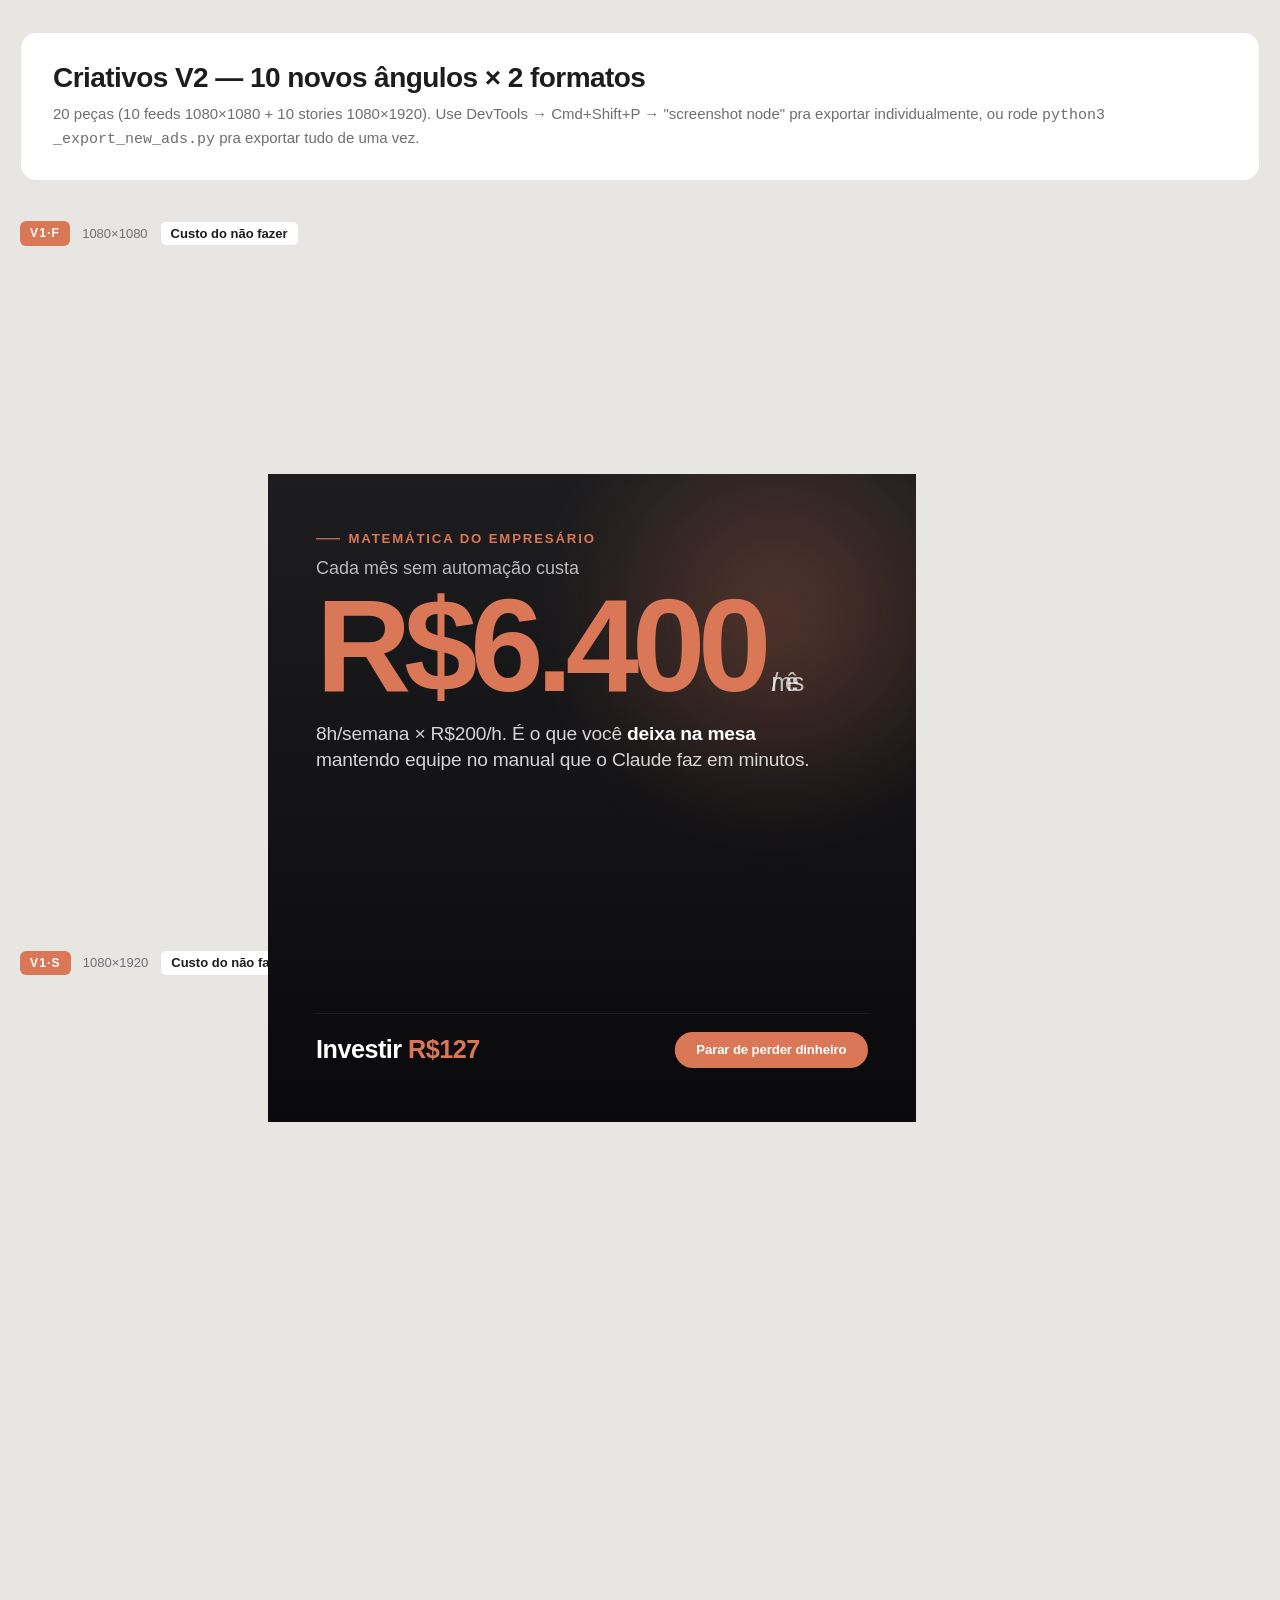
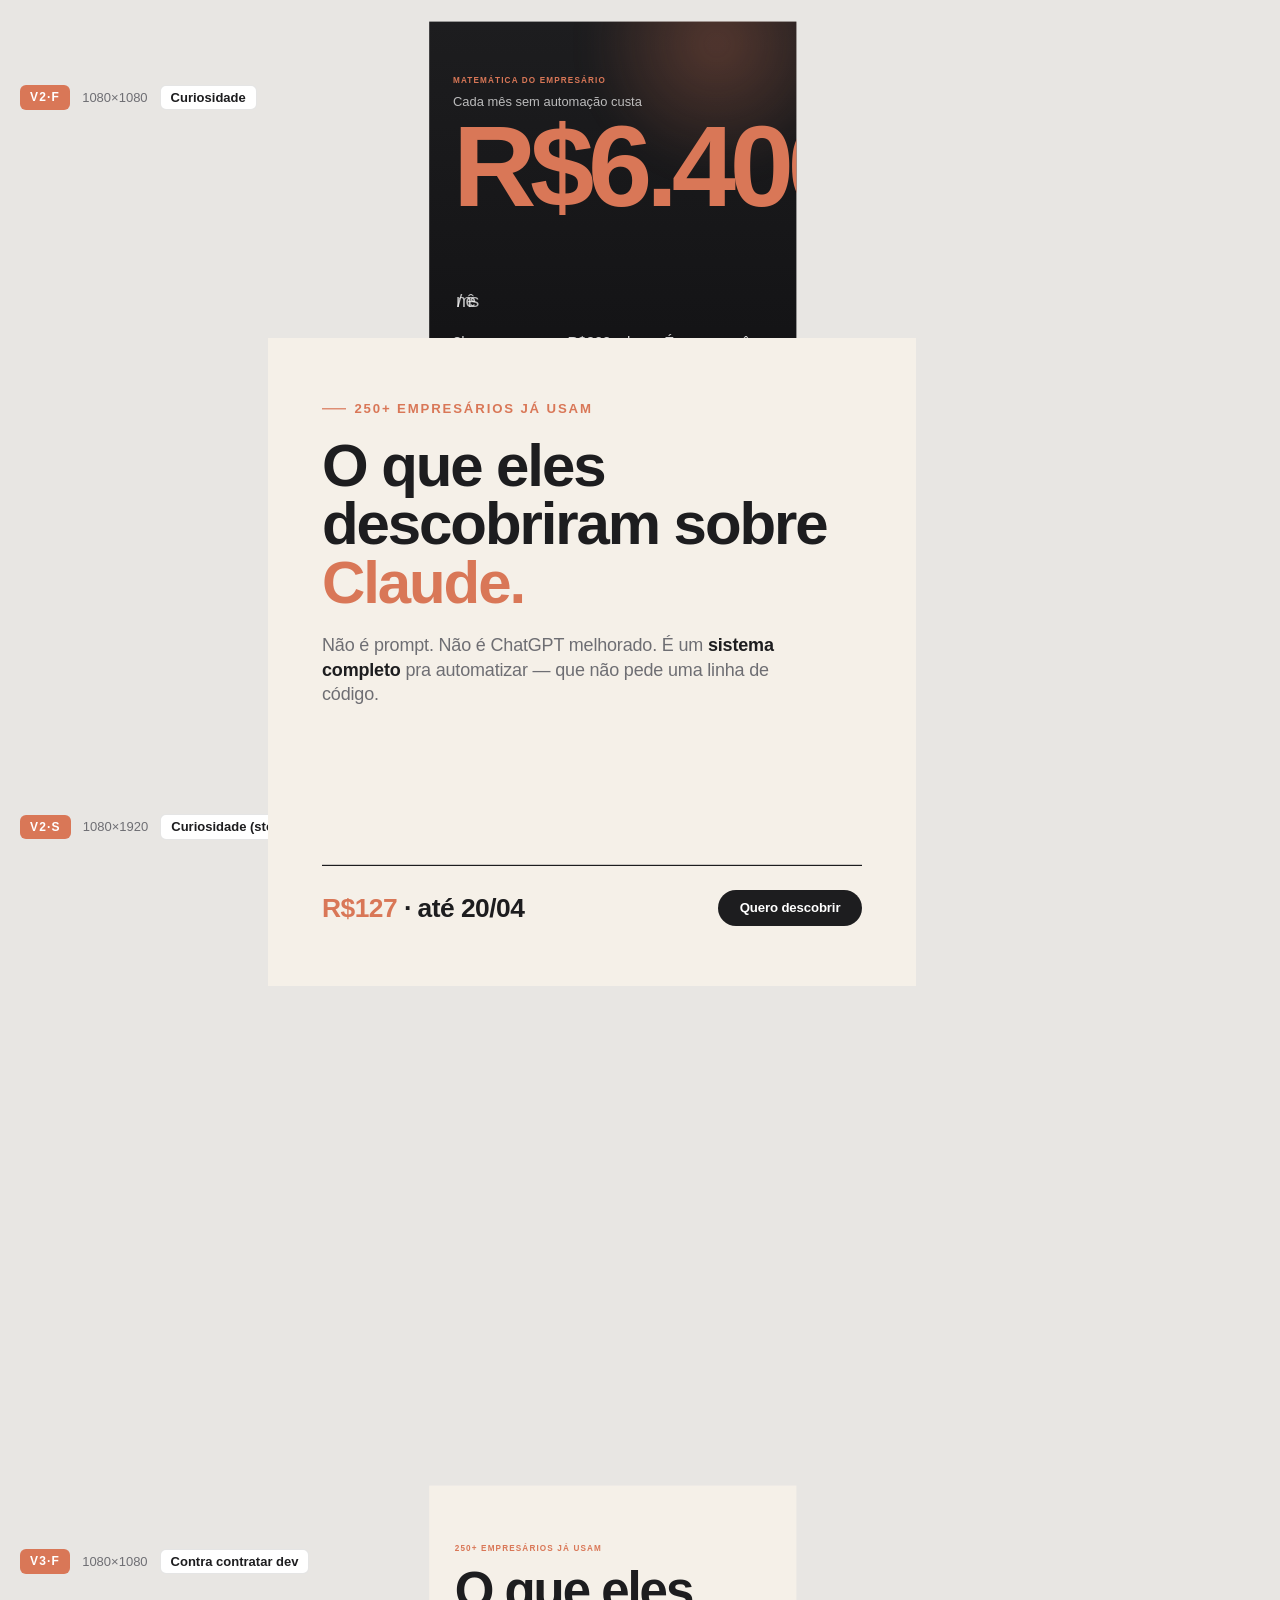
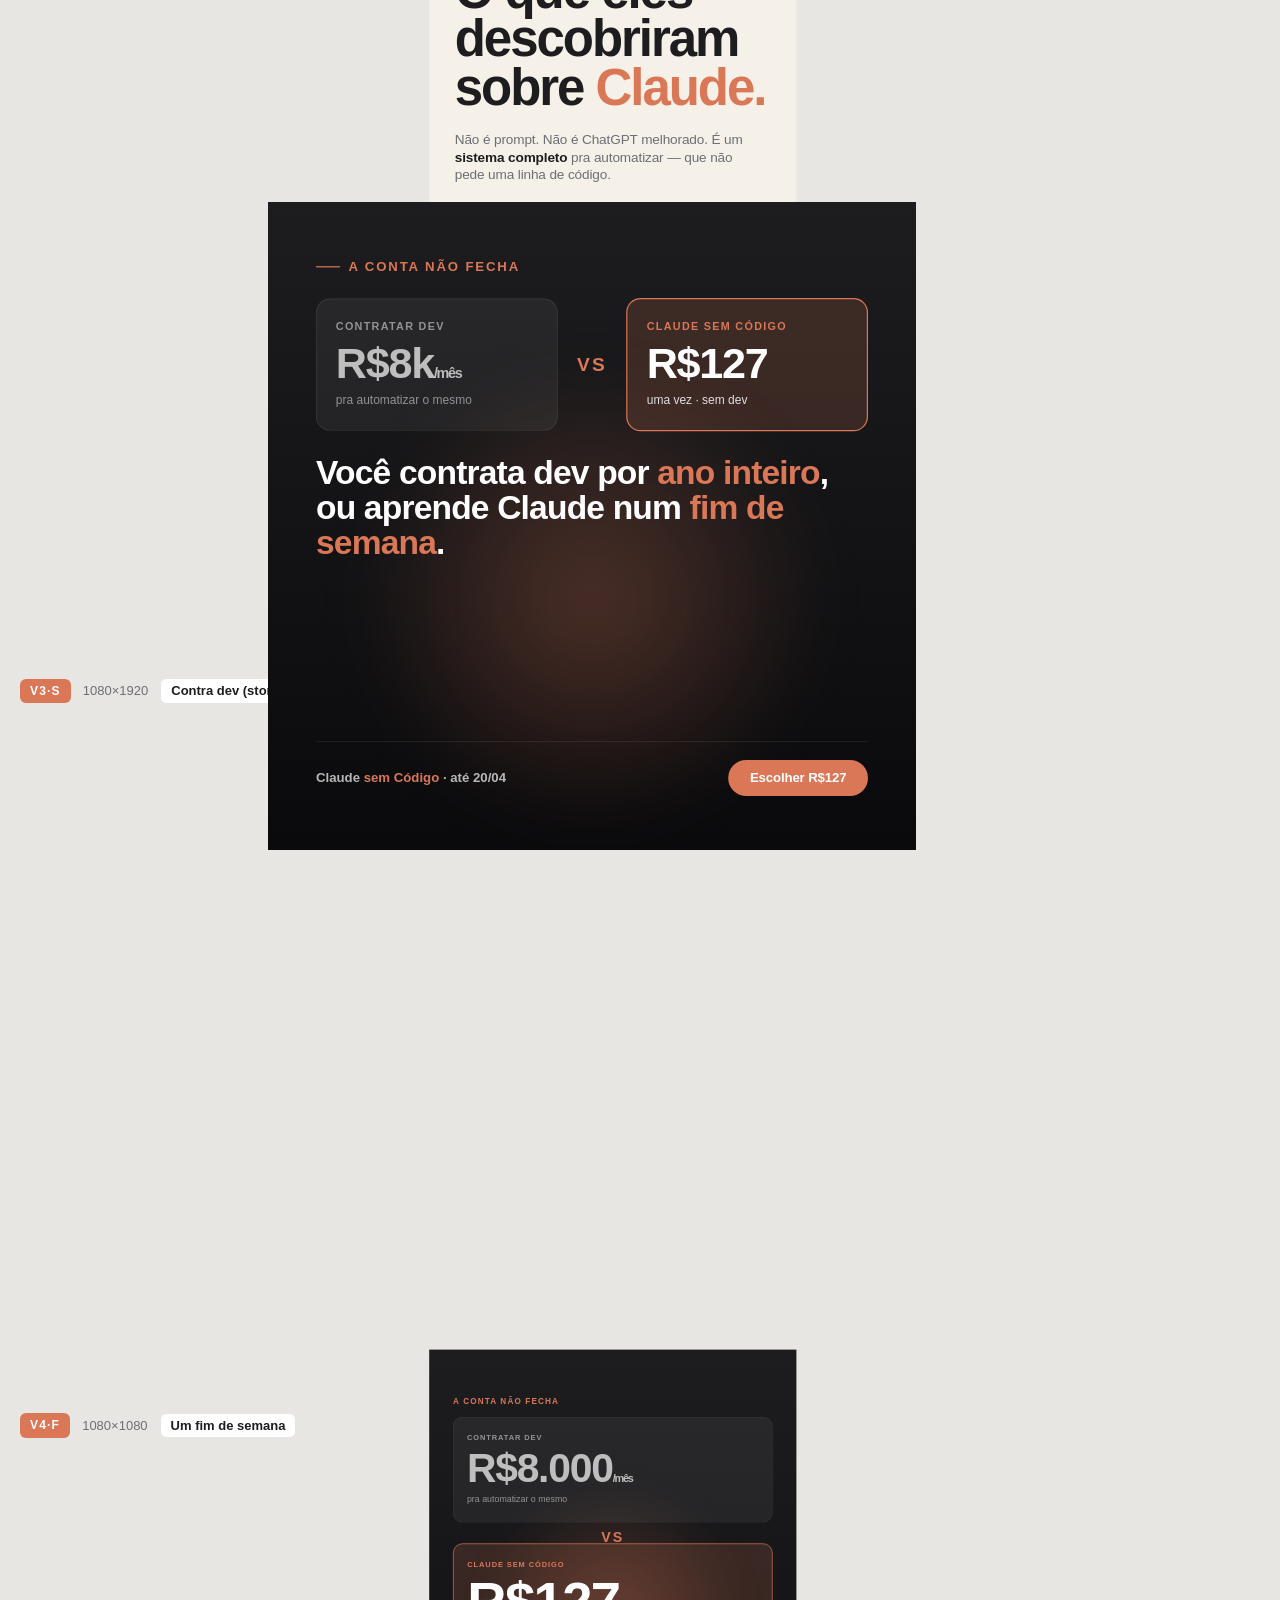
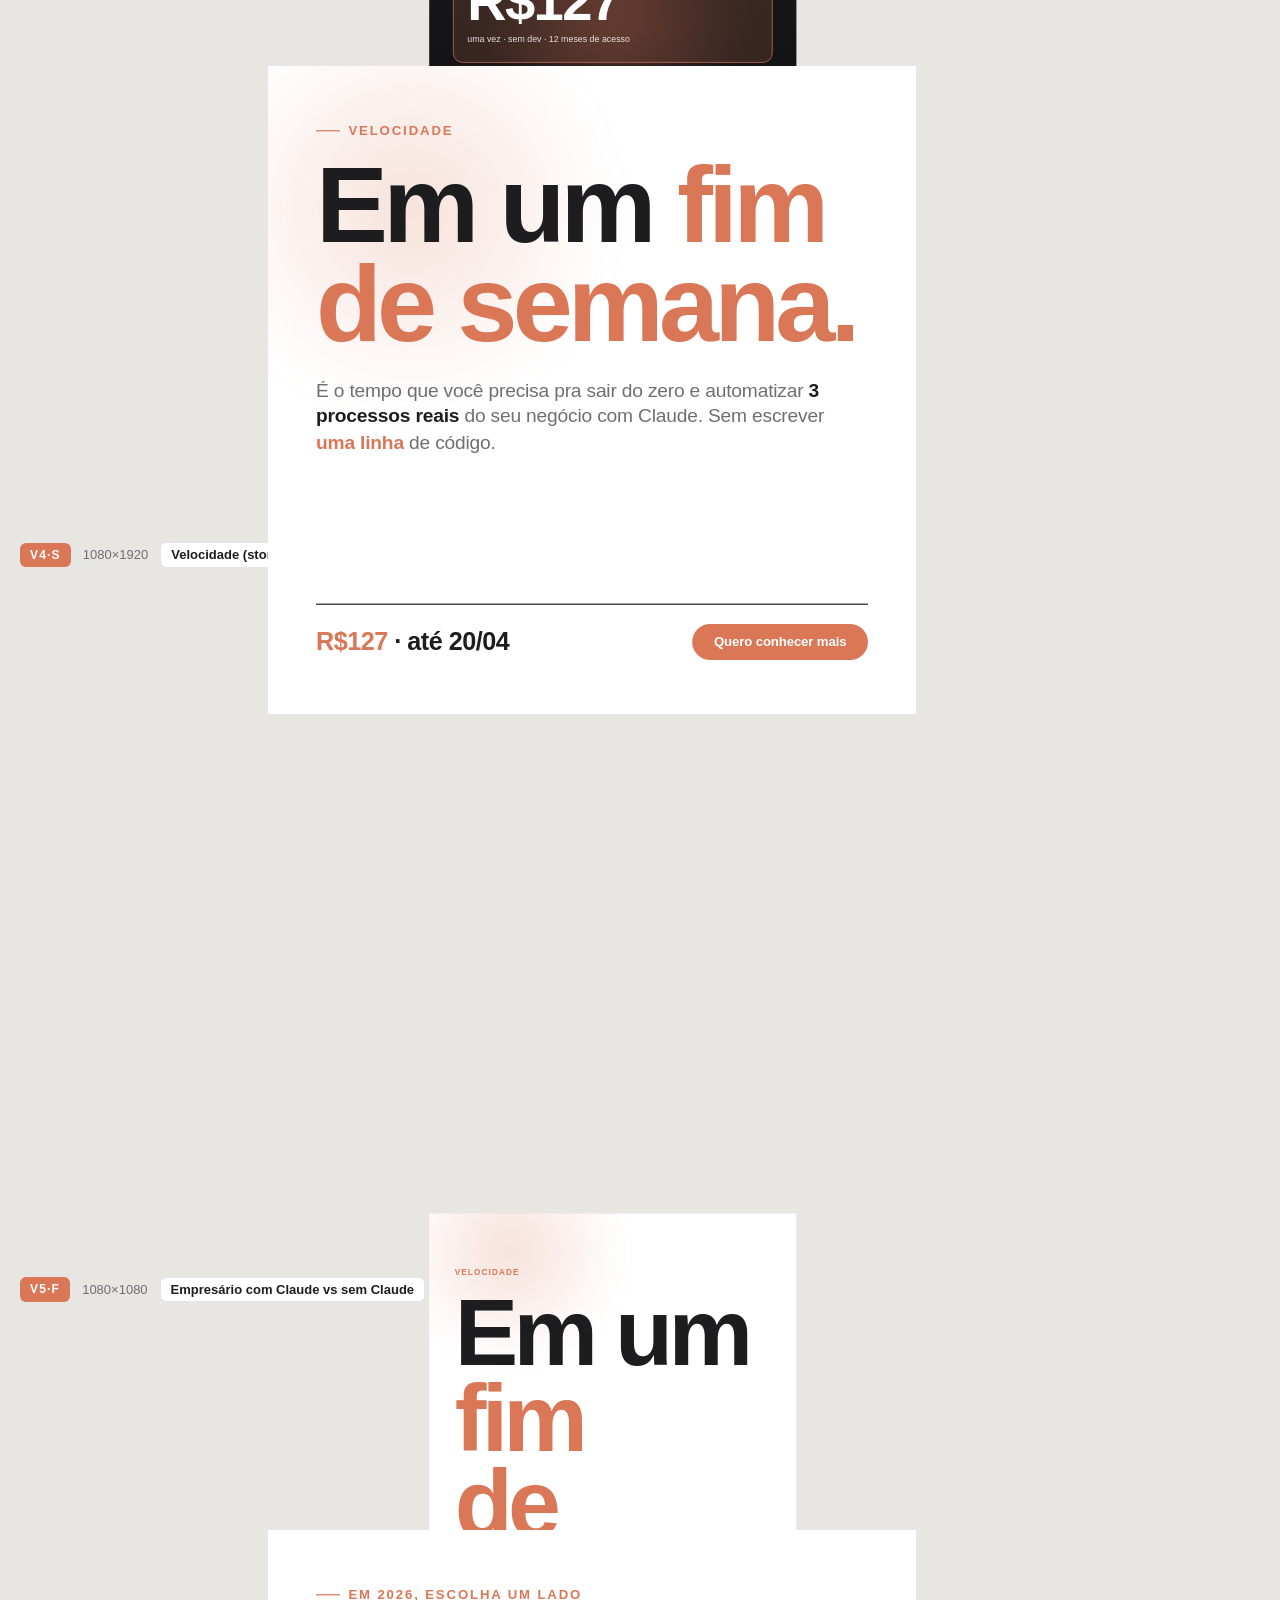
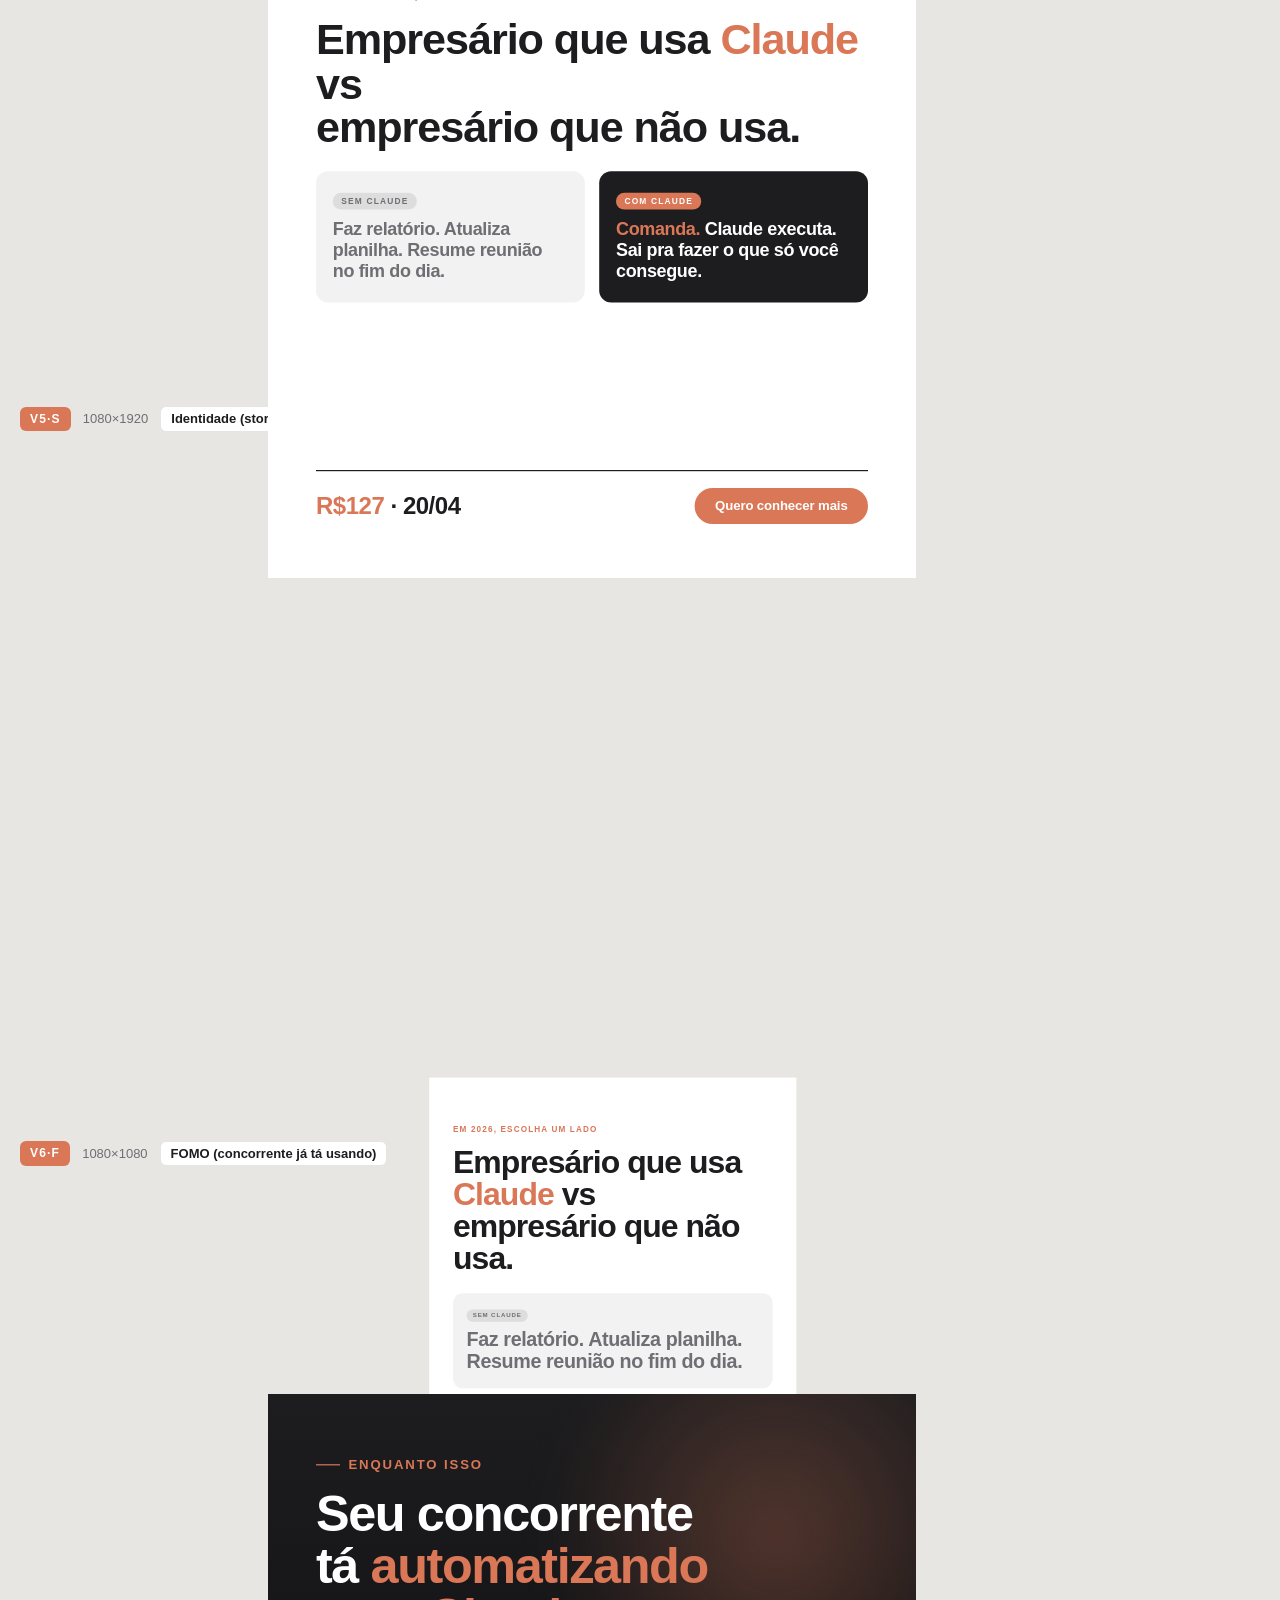
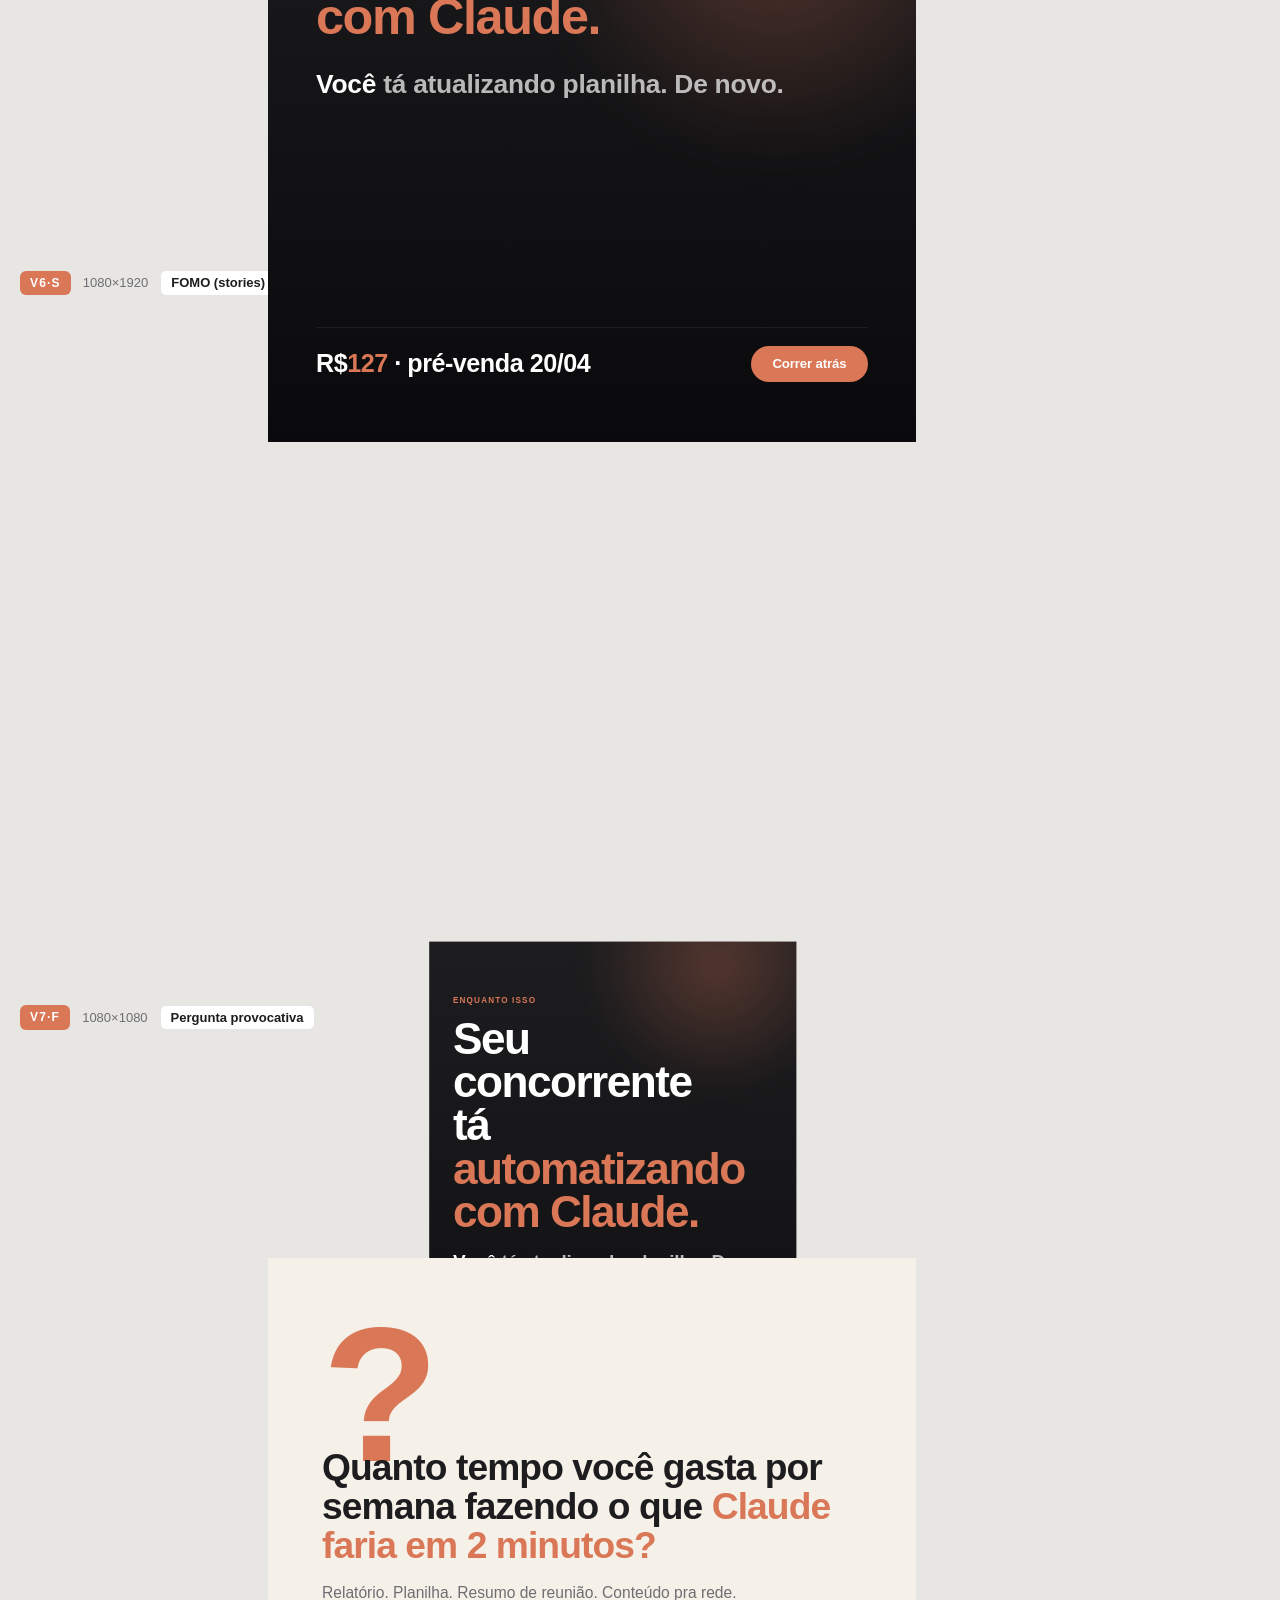
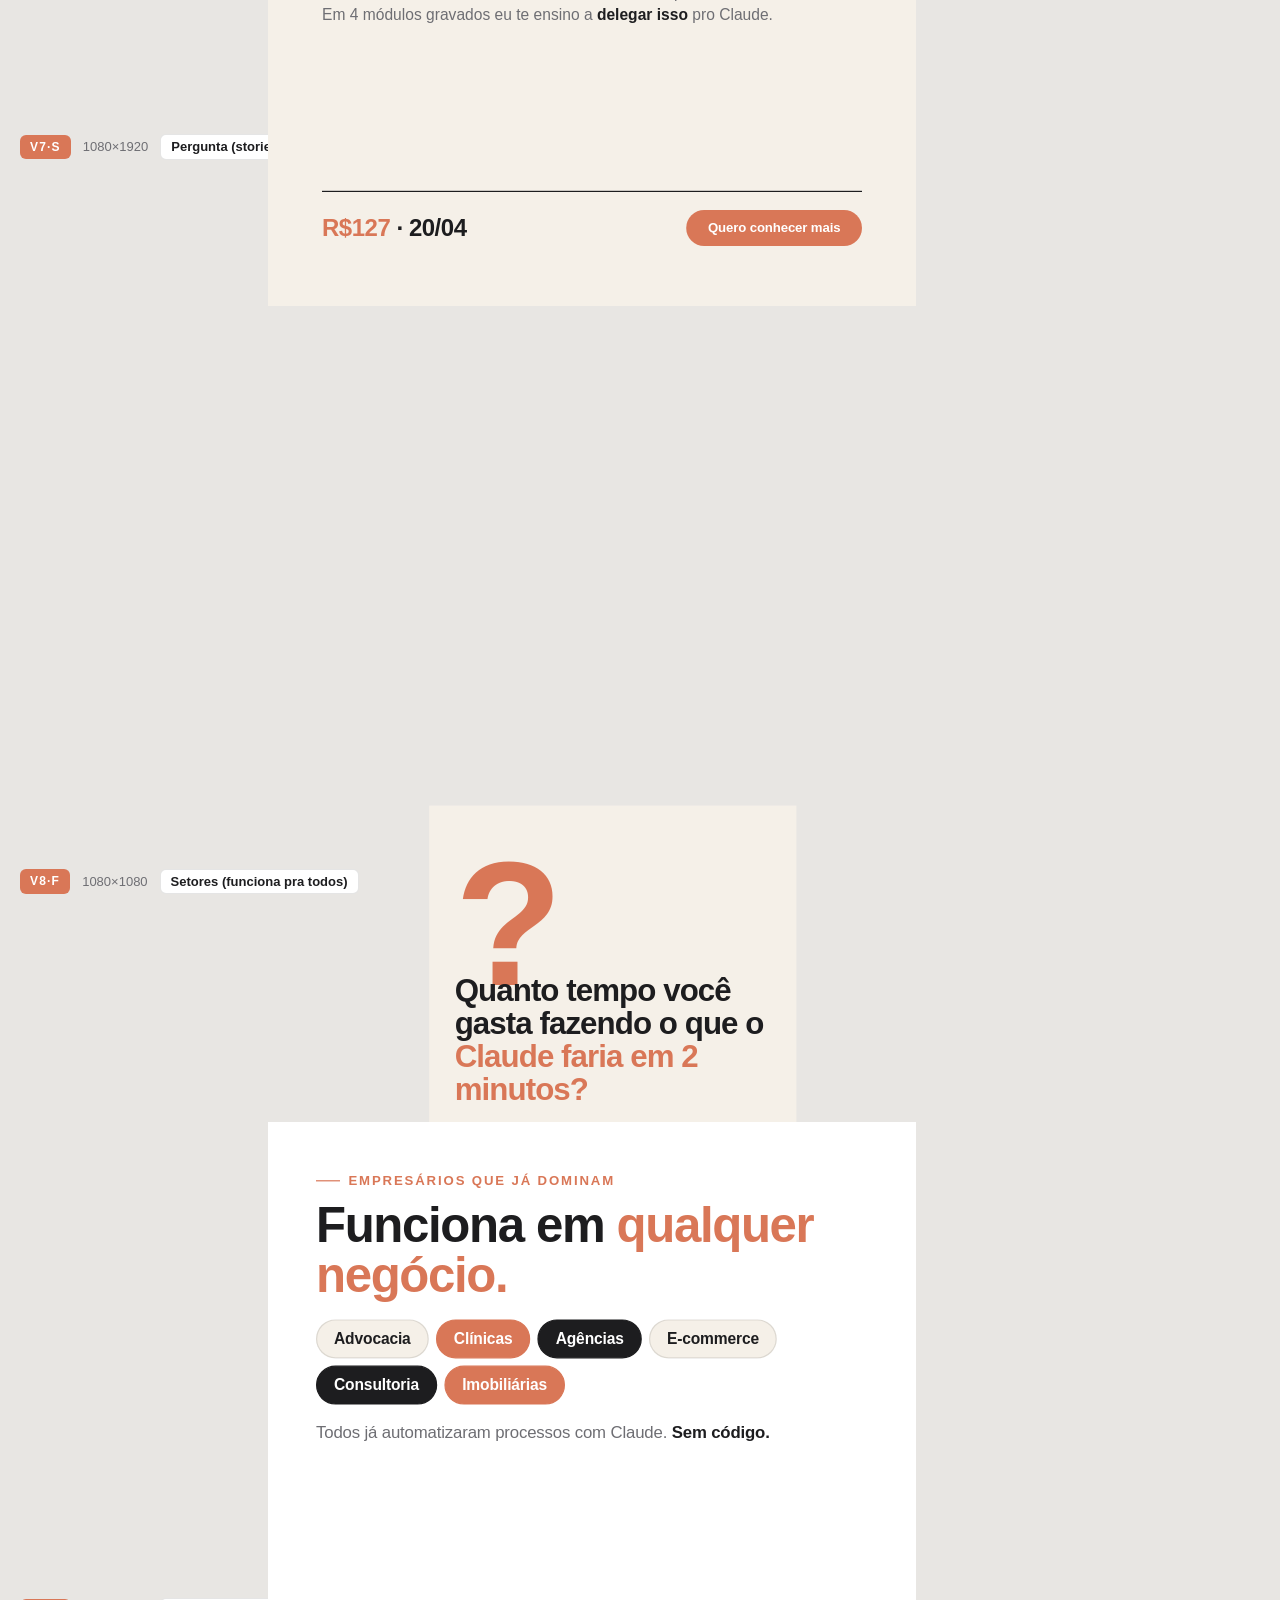
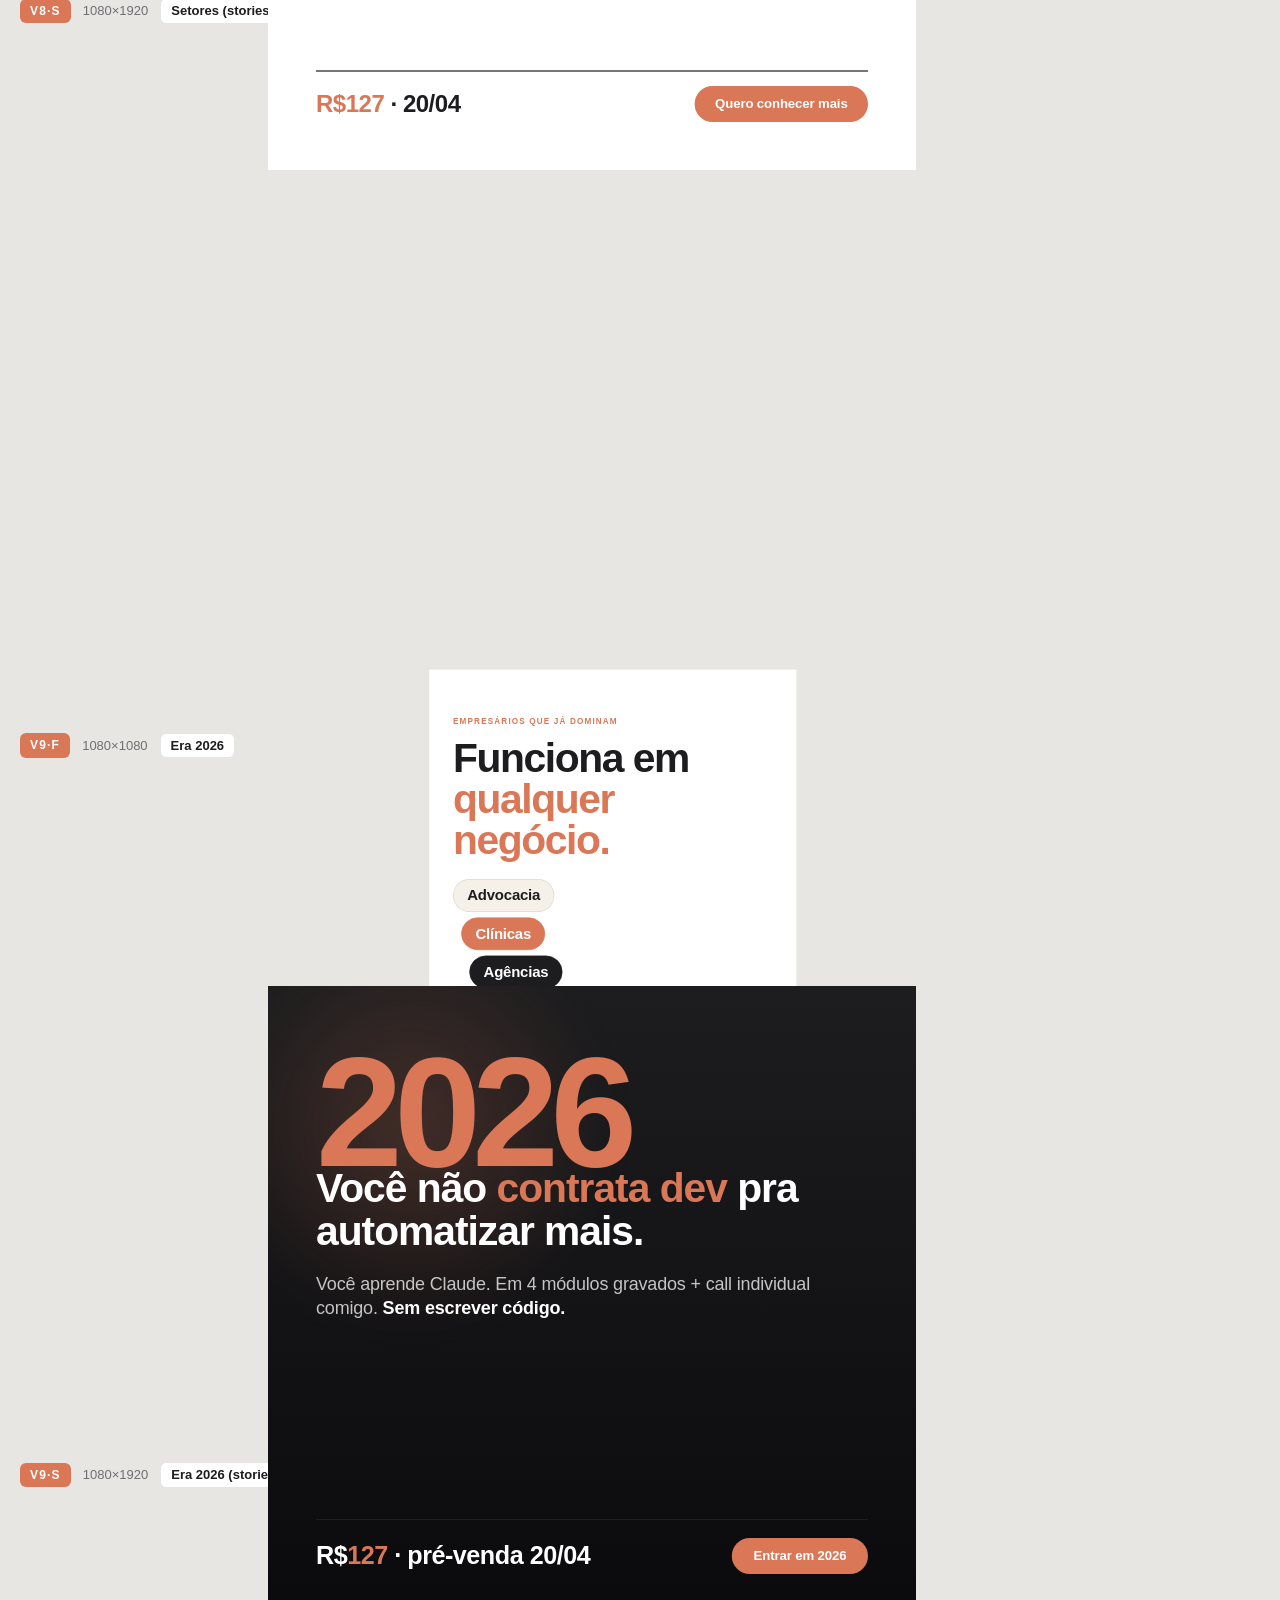
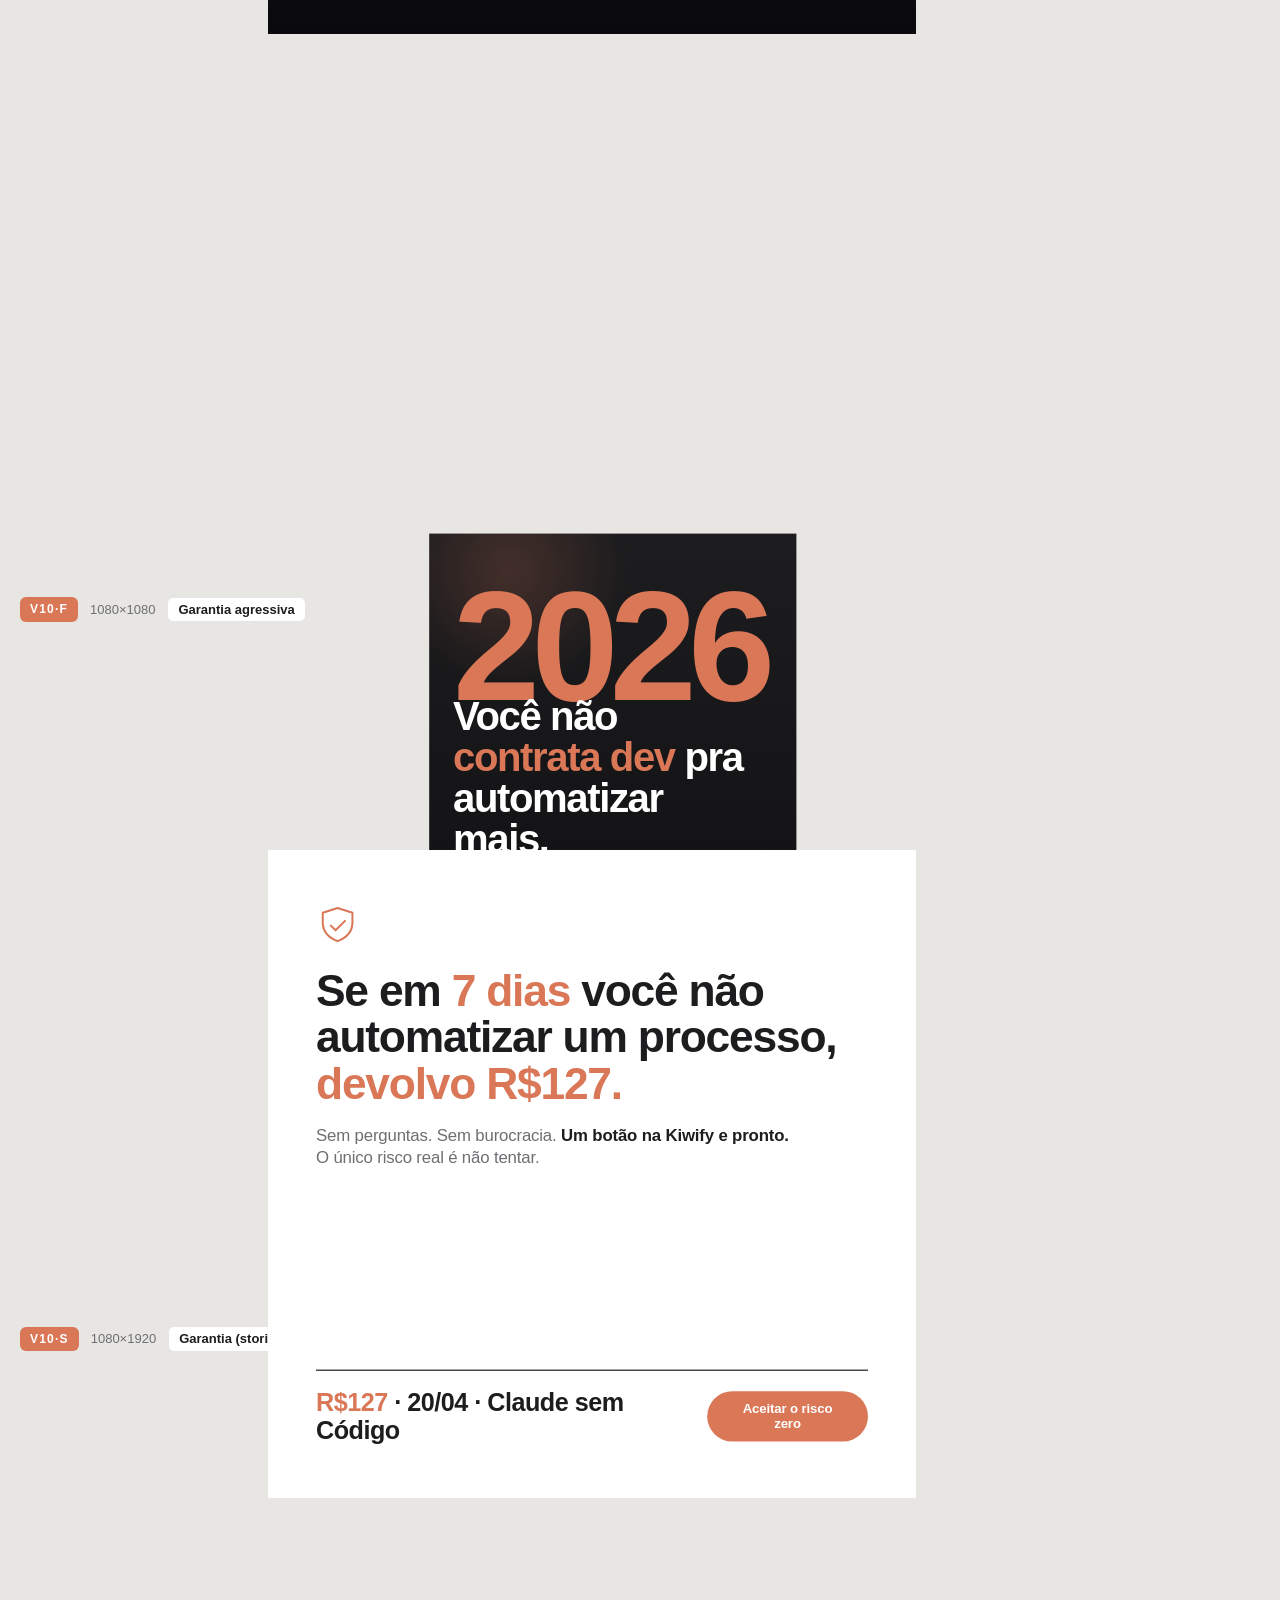
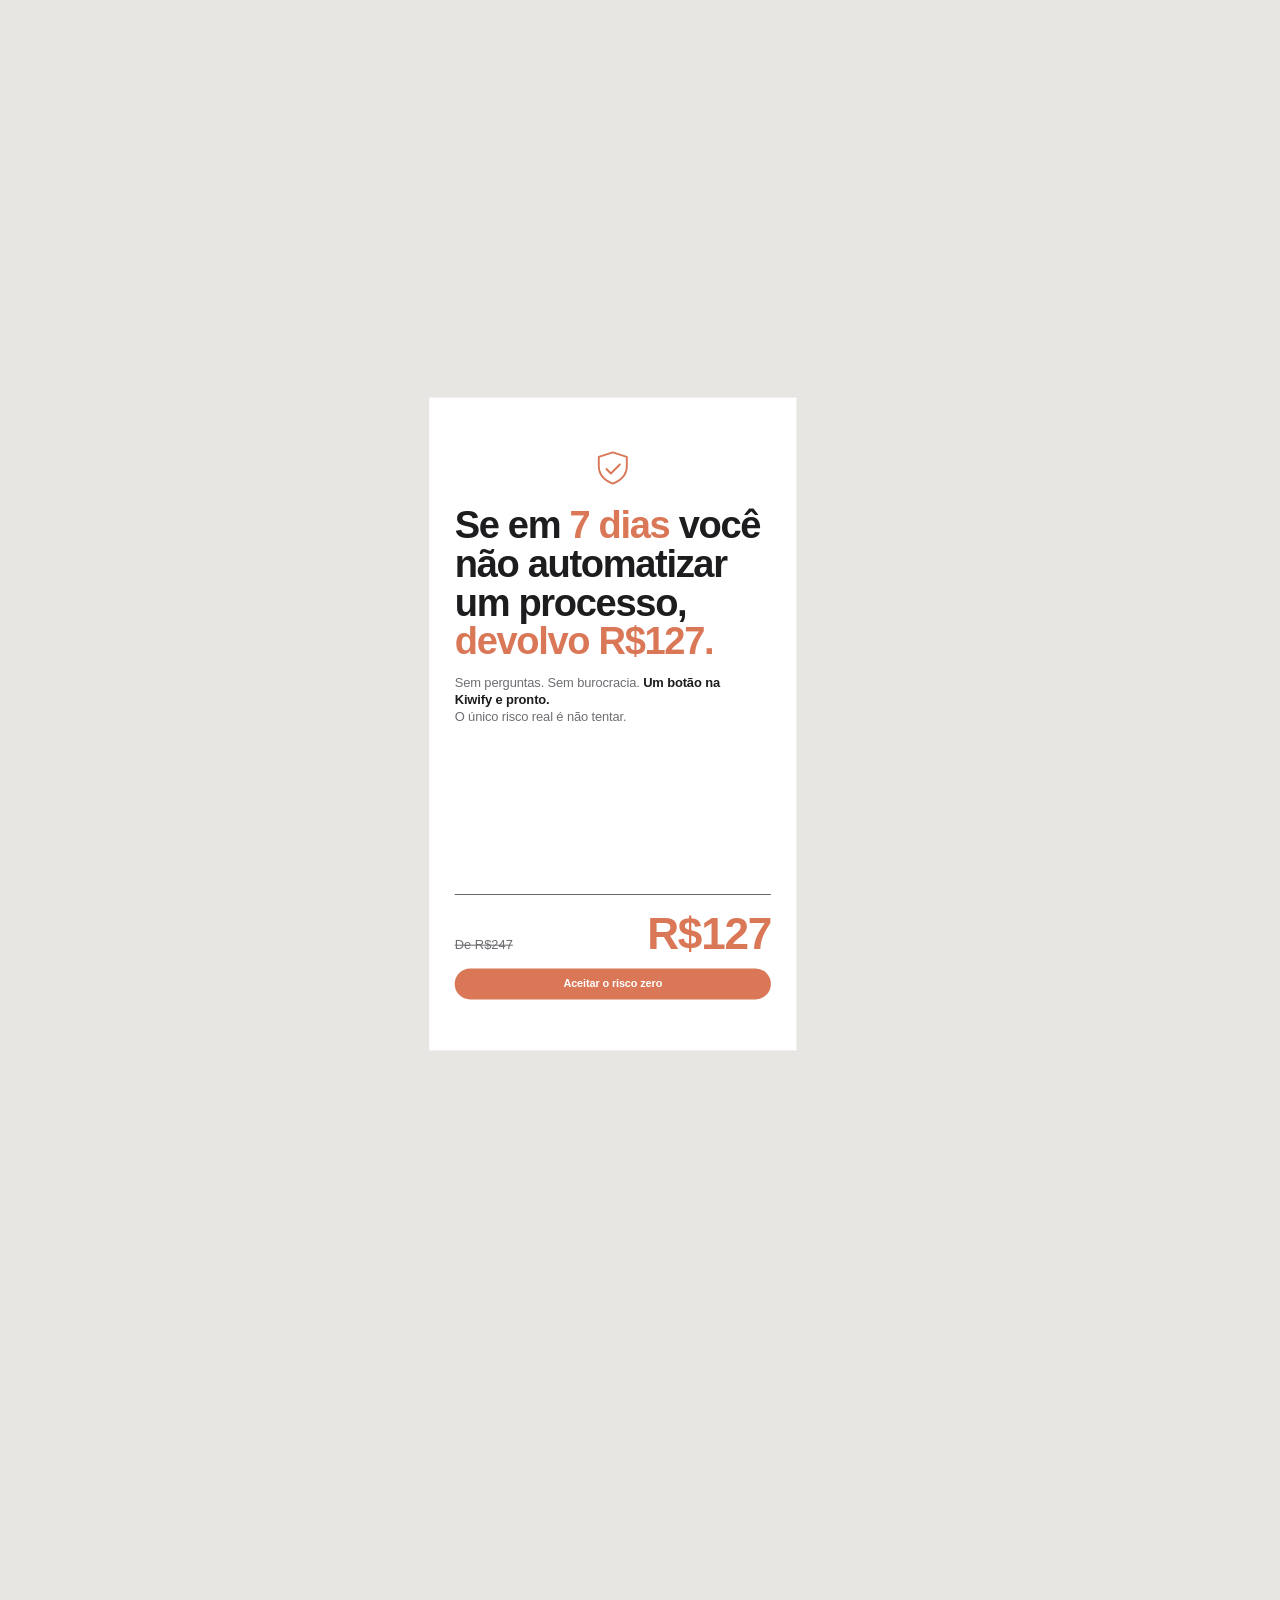
==== commit 42d5f837: "CTA dos criativos V4, V5, V7, V8 trocado pra "Quero conhecer mais" Antes: "Quero ja", "Ser o de cima" ====
--- a/ads-v2.html
+++ b/ads-v2.html
@@ -476,7 +476,7 @@
 </div>
 <div class="foot">
   <div class="price"><em>R$127</em> · até 20/04</div>
-  <div class="cta cta-coral">Quero já</div>
+  <div class="cta cta-coral">Quero conhecer mais</div>
 </div>
 </section></div></div>
 
@@ -489,7 +489,7 @@
 </div>
 <div class="foot">
   <div class="price-row"><span class="old">De R$247</span><span class="new">R$127</span></div>
-  <div class="cta cta-coral">Quero já</div>
+  <div class="cta cta-coral">Quero conhecer mais</div>
 </div>
 </section></div></div>
 
@@ -504,7 +504,7 @@
   </div>
   <div class="foot">
     <div class="price"><em>R$127</em> · 20/04</div>
-    <div class="cta cta-coral">Ser o de cima</div>
+    <div class="cta cta-coral">Quero conhecer mais</div>
   </div>
 </section></div></div>
 
@@ -518,7 +518,7 @@
   </div>
   <div class="foot">
     <div class="price-row"><span class="old">De R$247</span><span class="new">R$127</span></div>
-    <div class="cta cta-coral">Ser o de cima</div>
+    <div class="cta cta-coral">Quero conhecer mais</div>
   </div>
 </section></div></div>
 
@@ -559,7 +559,7 @@
 </div>
 <div class="foot">
   <div class="price"><em>R$127</em> · 20/04</div>
-  <div class="cta cta-coral">Parar de perder tempo</div>
+  <div class="cta cta-coral">Quero conhecer mais</div>
 </div>
 </section></div></div>
 
@@ -572,7 +572,7 @@
 </div>
 <div class="foot">
   <div class="price-row"><span class="old">De R$247</span><span class="new">R$127</span></div>
-  <div class="cta cta-coral">Parar de perder tempo</div>
+  <div class="cta cta-coral">Quero conhecer mais</div>
 </div>
 </section></div></div>
 
@@ -594,7 +594,7 @@
 </div>
 <div class="foot">
   <div class="price"><em>R$127</em> · 20/04</div>
-  <div class="cta cta-coral">Meu setor tb</div>
+  <div class="cta cta-coral">Quero conhecer mais</div>
 </div>
 </section></div></div>
 
@@ -615,7 +615,7 @@
 </div>
 <div class="foot">
   <div class="price-row"><span class="old">De R$247</span><span class="new">R$127</span></div>
-  <div class="cta cta-coral">Meu setor também</div>
+  <div class="cta cta-coral">Quero conhecer mais</div>
 </div>
 </section></div></div>
 
